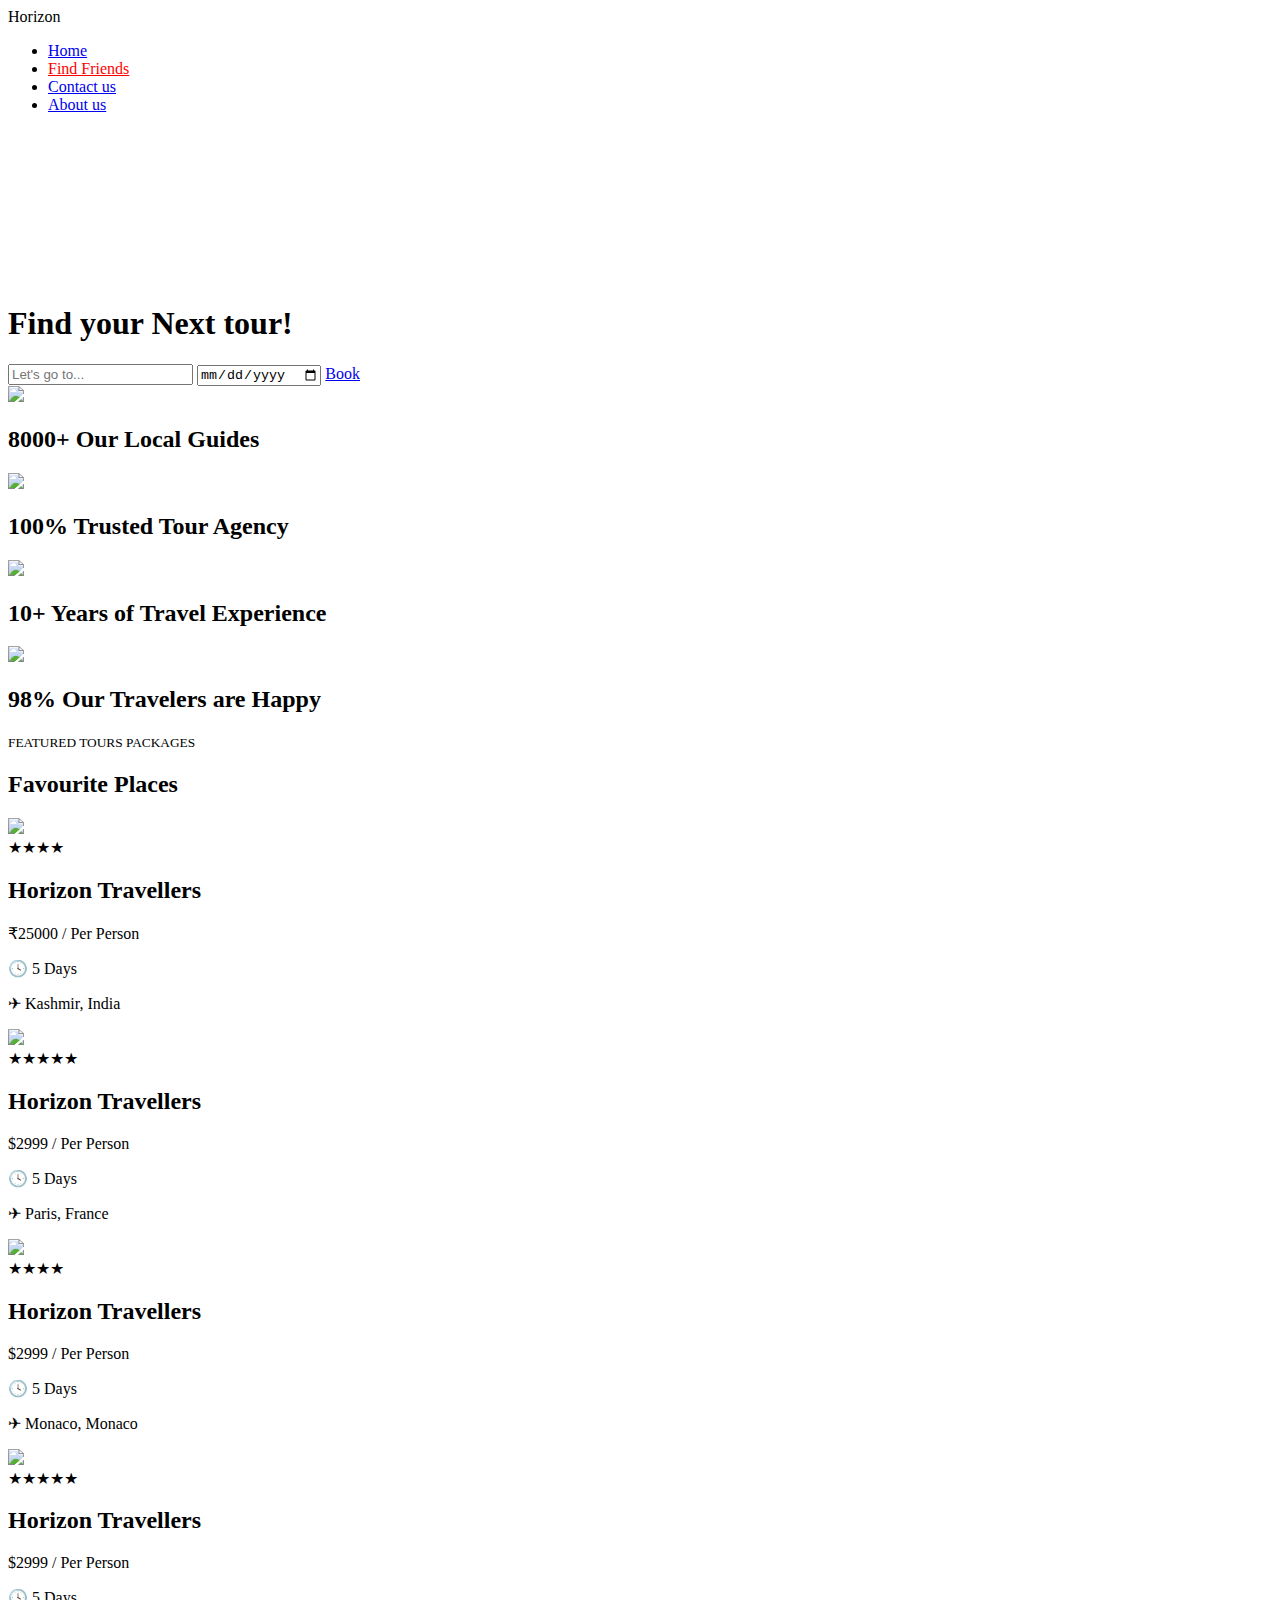
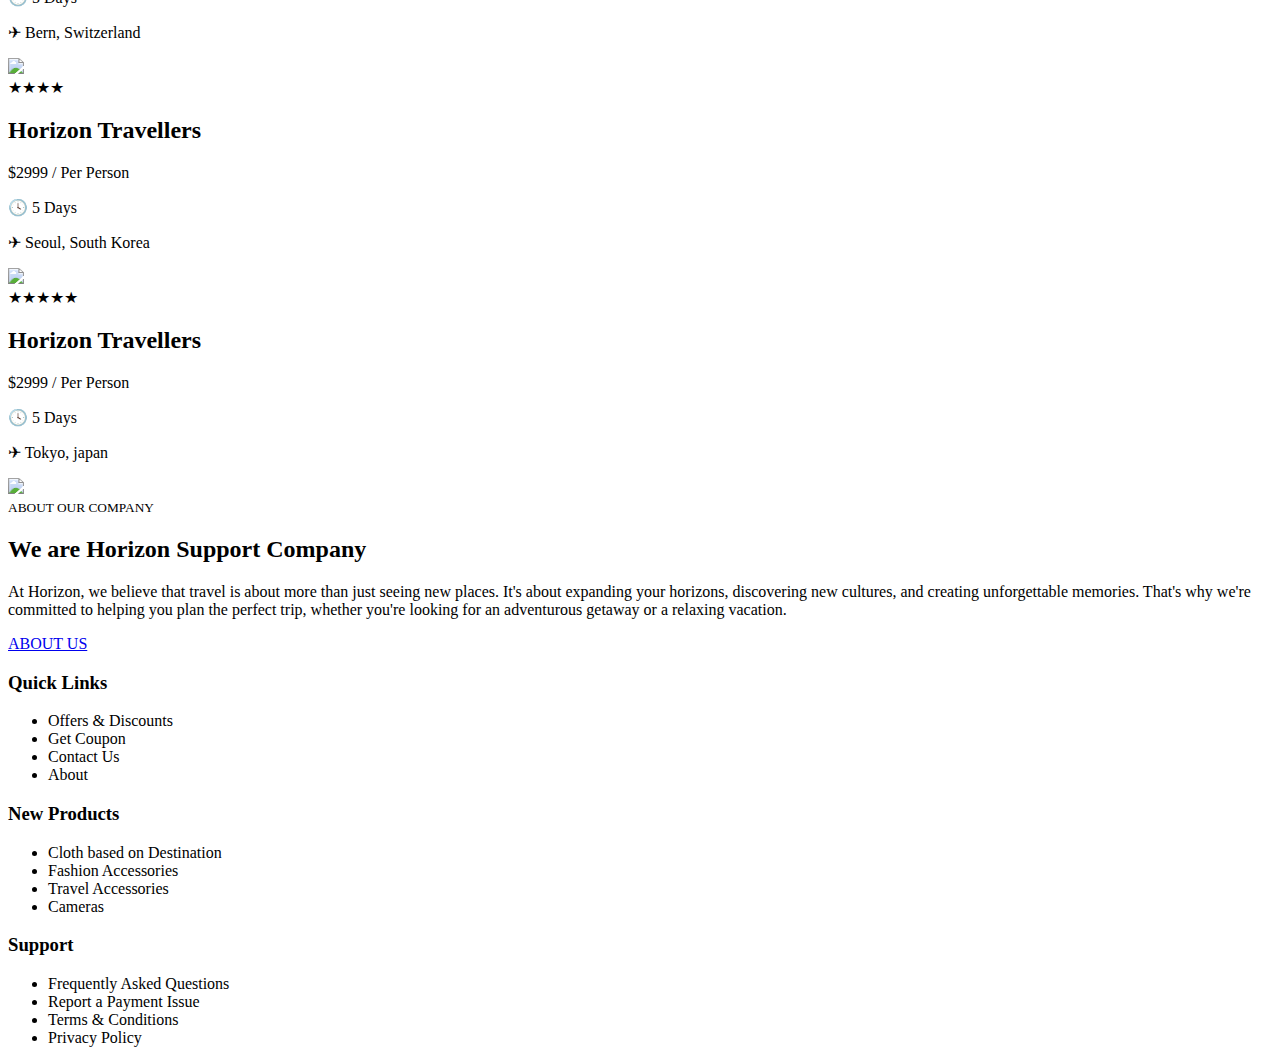
==== index.html @ ac156d6f "adding files" ====
<!-- The main page -->
<!DOCTYPE html>
<html lang="en">

<head>
    <link rel="stylesheet" href="styles.css" >
    <title>Horizon</title>
</head>


    <body> 

        
        <section class="nav-bar">
            <div class="logo">Horizon</div>
            <ul class="menu">
                <li><a href="index.html">Home</a></li>
                <li><a href="friends.html"; style="color:rgb(255, 0, 0);">Find Friends</a></li>
                <li><a href="contact.html">Contact us</a></li>
                <li><a href="about.html">About us</a></li>
            </ul>
            </div>

        </section>
        

        <section class="banner">
            <div class="back-video">
                <video autoplay muted loop>
                    <source src="boat.mp4" type="video/mp4">
                </video>
            </div>
            <div class="banner-text-item">
                <div class="banner-heading">
                    <h1>Find your Next tour!</h1>
                </div>
                <form class="form">
                    <input type="text" list="mylist" placeholder="Let's go to...">
                    <datalist id="mylist">
                        <option>London</option>
                        <option>India</option>
                        <option>Monaco</option>
                        <option>France</option>
                        <option>Japan</option>
                        <option>Switzerland</option>
                        <option>Russia</option>
                    </datalist>
                    <input type="date" class="date">
                    <a href="#" class="book">Book</a>
                </form>
            </div>
        </section>

        

        <section class="services">
            <div class="service-item">
                <img src="tour-guide.png">
                <h2>8000+ Our Local Guides</h2>
            </div>
            <div class="service-item">
                <img src="trust.png">
                <h2>100% Trusted Tour Agency</h2>
            </div>
            <div class="service-item">
                <img src="experience.png">
                <h2>10+ Years of Travel Experience</h2>
            </div>
            <div class="service-item">
                <img src="happy.png">
                <h2>98% Our Travelers are Happy</h2>
            </div>
        </section>

        

        <section class="places">
            <div class="places-text">
                <small>FEATURED TOURS PACKAGES</small>
                <h2>Favourite Places</h2>
            </div>

            <div class="cards">
                <div class="card">
                    <div class="zoom-img">
                        <div class="img-card">
                            <img src="kashmir-card.jpg">
                        </div>
                    </div>

                    <div class="text">
                        <span class="rating">★★★★</span>
                        <h2>Horizon Travellers </h2>
                        <p class="cost">₹25000 / Per Person</p>
                        <div class="card-box">
                            <p class="time">🕓 5 Days</p>
                            <p class="location">✈ Kashmir, India</p>
                        </div>
                    </div>

                </div>
                <div class="card">
                    <div class="zoom-img">
                        <div class="img-card">
                            <img src="effil2.jpg">
                        </div>
                    </div>

                    <div class="text">
                        <span class="rating">★★★★★</span>
                        <h2>Horizon Travellers</h2>
                        <p class="cost">$2999 / Per Person</p>
                        <div class="card-box">
                            <p class="time">🕓 5 Days</p>
                            <p class="location">✈ Paris, France</p>
                        </div>
                    </div>

                </div>
                <div class="card">
                    <div class="zoom-img">
                        <div class="img-card">
                            <img src="monaco2.jpg">
                        </div>
                    </div>

                    <div class="text">
                        <span class="rating">★★★★</span>
                        <h2>Horizon Travellers</h2>
                        <p class="cost">$2999 / Per Person</p>
                        <div class="card-box">
                            <p class="time">🕓 5 Days</p>
                            <p class="location">✈ Monaco, Monaco</p>
                        </div>
                    </div>

                </div>
                <div class="card">
                    <div class="zoom-img">
                        <div class="img-card">
                            <img
                                src="switzerland.jpg">
                        </div>
                    </div>

                    <div class="text">
                        <span class="rating">★★★★★</span>
                        <h2>Horizon Travellers</h2>
                        <p class="cost">$2999 / Per Person</p>
                        <div class="card-box">
                            <p class="time">🕓 5 Days</p>
                            <p class="location">✈ Bern, Switzerland</p>
                        </div>
                    </div>

                </div>
                <div class="card">
                    <div class="zoom-img">
                        <div class="img-card">
                            <img src="seoul2.jpg">
                        </div>
                    </div>

                    <div class="text">
                        <span class="rating">★★★★</span>
                        <h2>Horizon Travellers</h2>
                        <p class="cost">$2999 / Per Person</p>
                        <div class="card-box">
                            <p class="time">🕓 5 Days</p>
                            <p class="location">✈ Seoul, South Korea</p>
                        </div>
                    </div>

                </div>
                <div class="card">
                    <div class="zoom-img">
                        <div class="img-card">
                            <img
                                src="tokyo.jpg">
                        </div>
                    </div>

                    <div class="text">
                        <span class="rating">★★★★★</span>
                        <h2>Horizon Travellers</h2>
                        <p class="cost">$2999 / Per Person</p>
                        <div class="card-box">
                            <p class="time">🕓 5 Days</p>
                            <p class="location">✈ Tokyo, japan</p>
                        </div>
                    </div>
                </div>
            </div>
        </section>
        


        <section class="about">
            <div class="about-img">
                <img src="travelquote.jpg">
            </div>
            <div class="about-text">
                <small>ABOUT OUR COMPANY</small>
                <h2>We are Horizon Support Company</h2>
                <p>At Horizon, we believe that travel is about more than just seeing new places.
                    It's about expanding your horizons, discovering new cultures, and creating unforgettable memories.
                    That's why we're committed to helping you plan the perfect trip, whether you're looking for an adventurous getaway or a relaxing vacation.
                </p>
                <a href="about.html">ABOUT US</a>
            </div>
        </section>

        
        
        <div class="footer">
            <div class="links">
                <h3>Quick Links</h3>
                <ul>
                    <li>Offers & Discounts</li>
                    <li>Get Coupon</li>
                    <li>Contact Us</li>
                    <li>About</li>
                </ul>
            </div>
            <div class="links">
                <h3>New Products</h3>
                <ul>
                    <li>Cloth based on Destination</li>
                    <li>Fashion Accessories</li>
                    <li>Travel Accessories</li>
                    <li>Cameras</li>
                </ul>
            </div>
            <div class="links">
                <h3>Support</h3>
                <ul>
                    <li>Frequently Asked Questions</li>
                    <li>Report a Payment Issue</li>
                    <li>Terms & Conditions</li>
                    <li>Privacy Policy</li>
                </ul>
            </div>
        </div>
    </body>

</html>
</body>

</html>
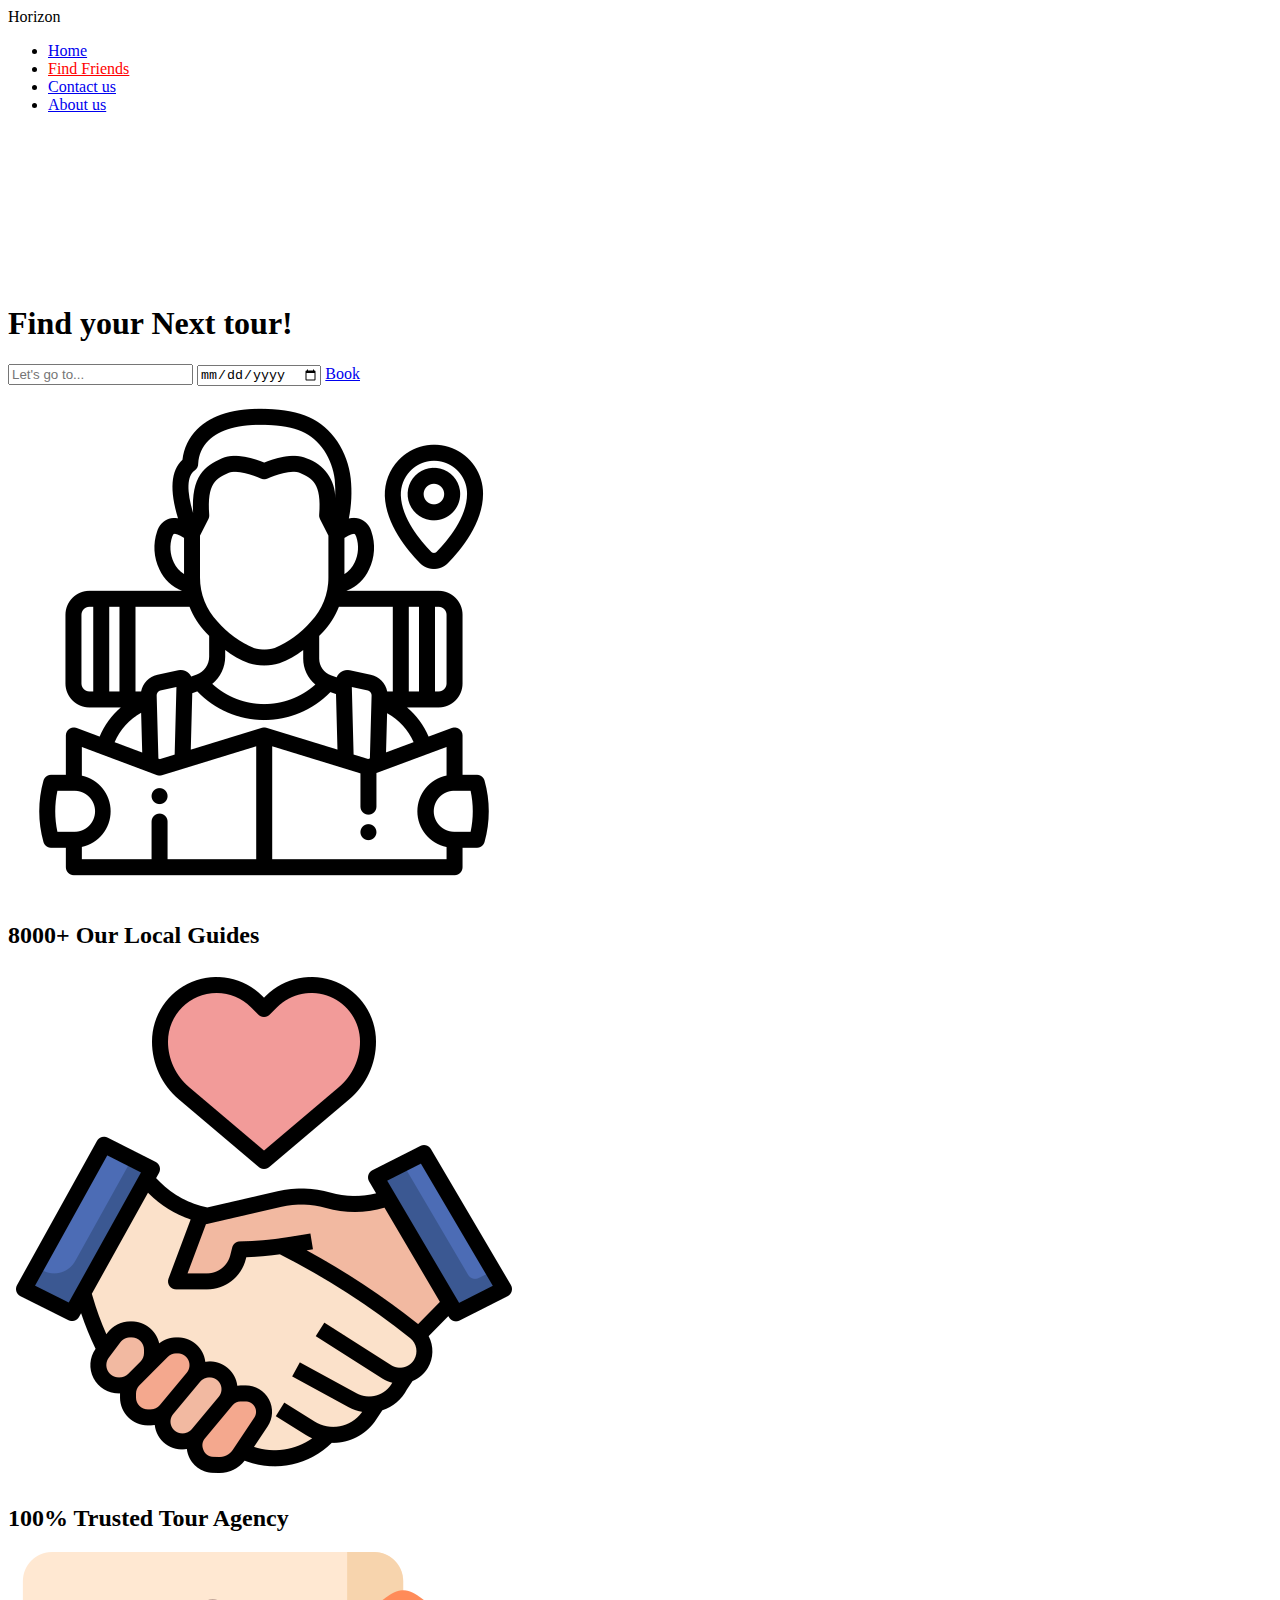
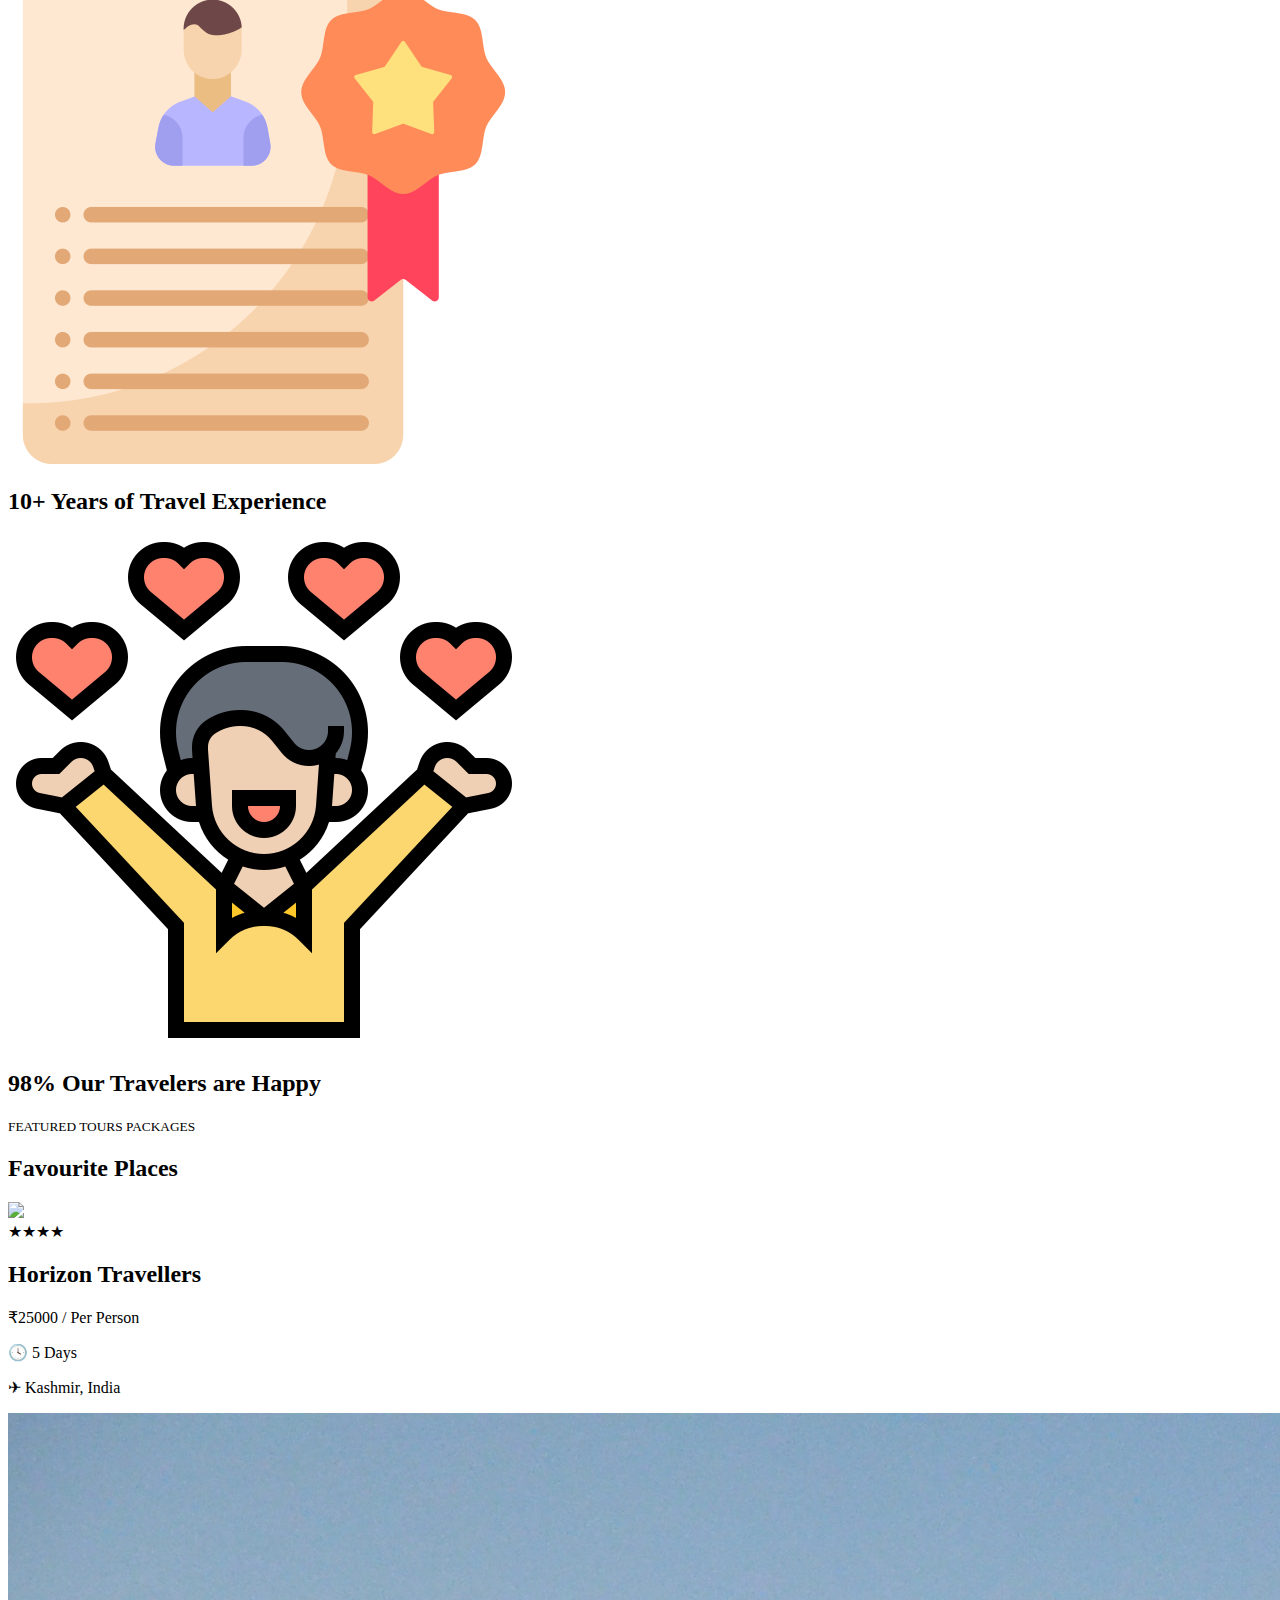
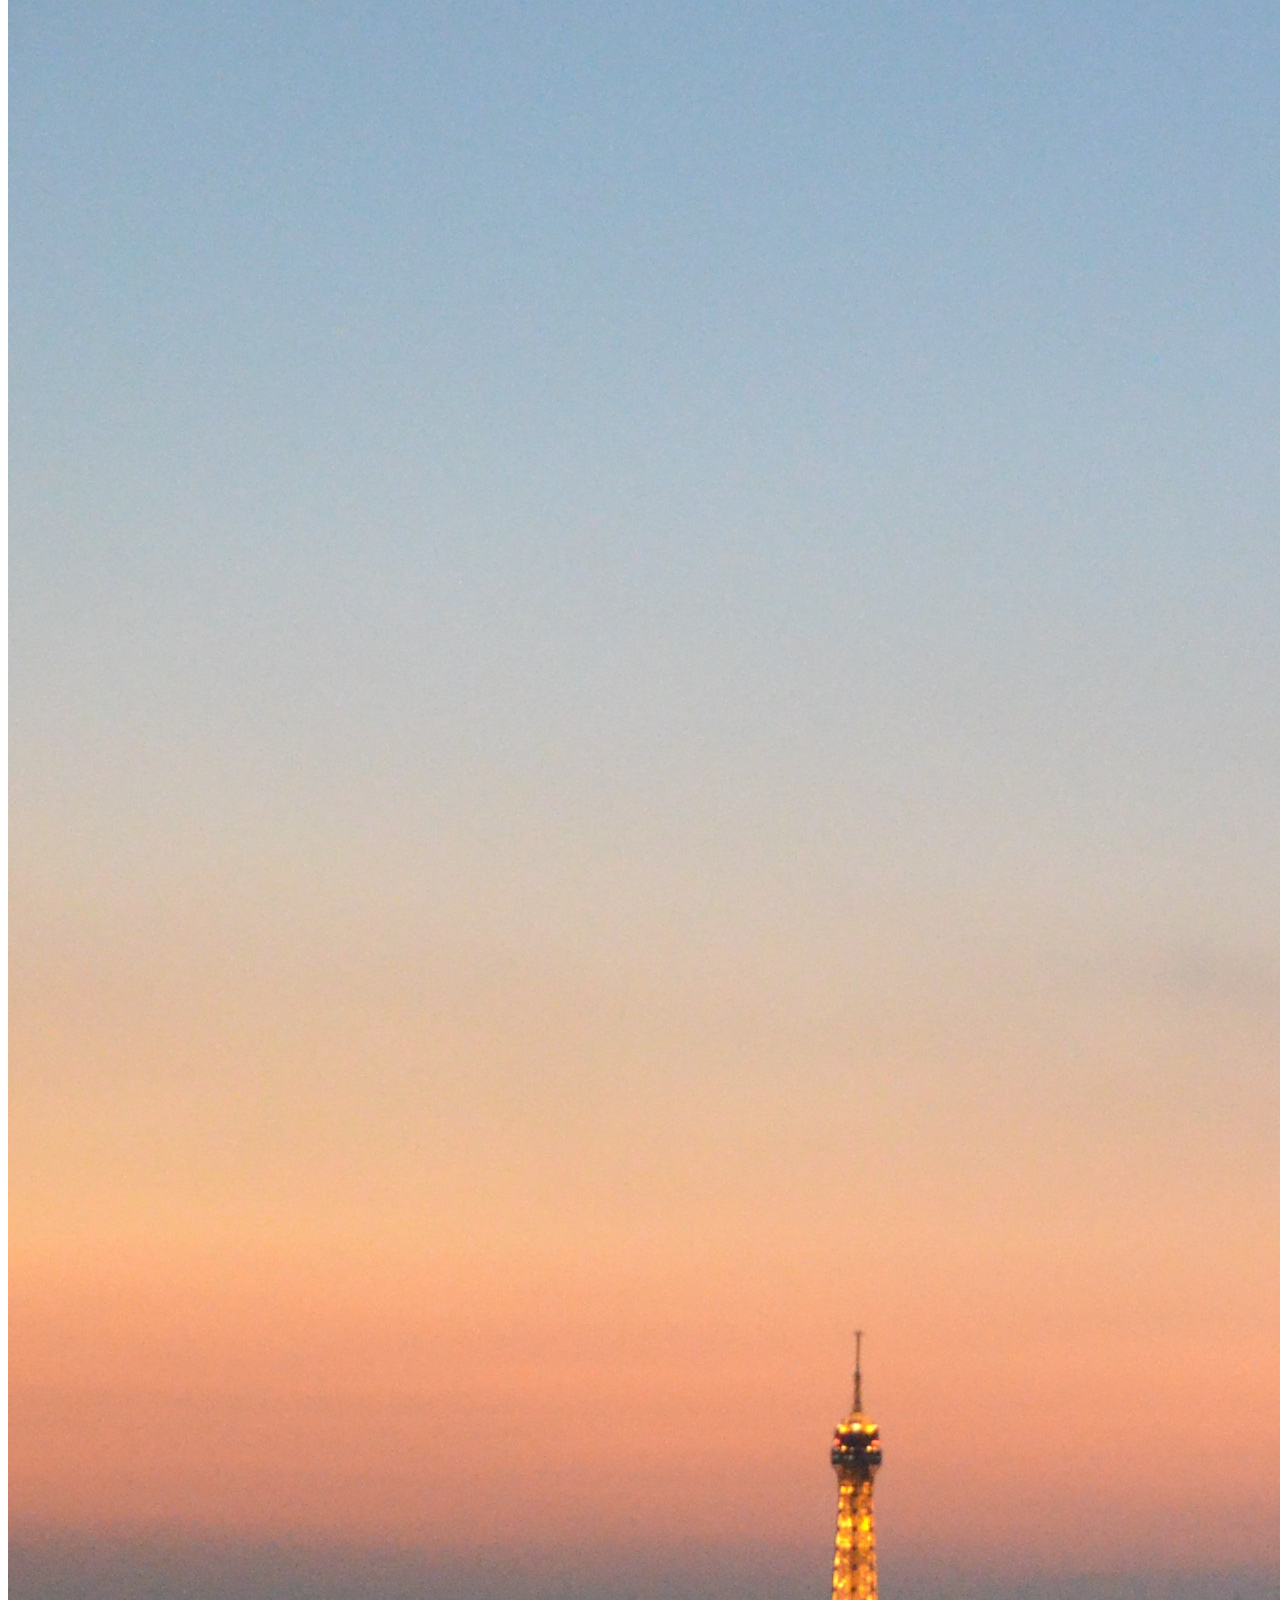
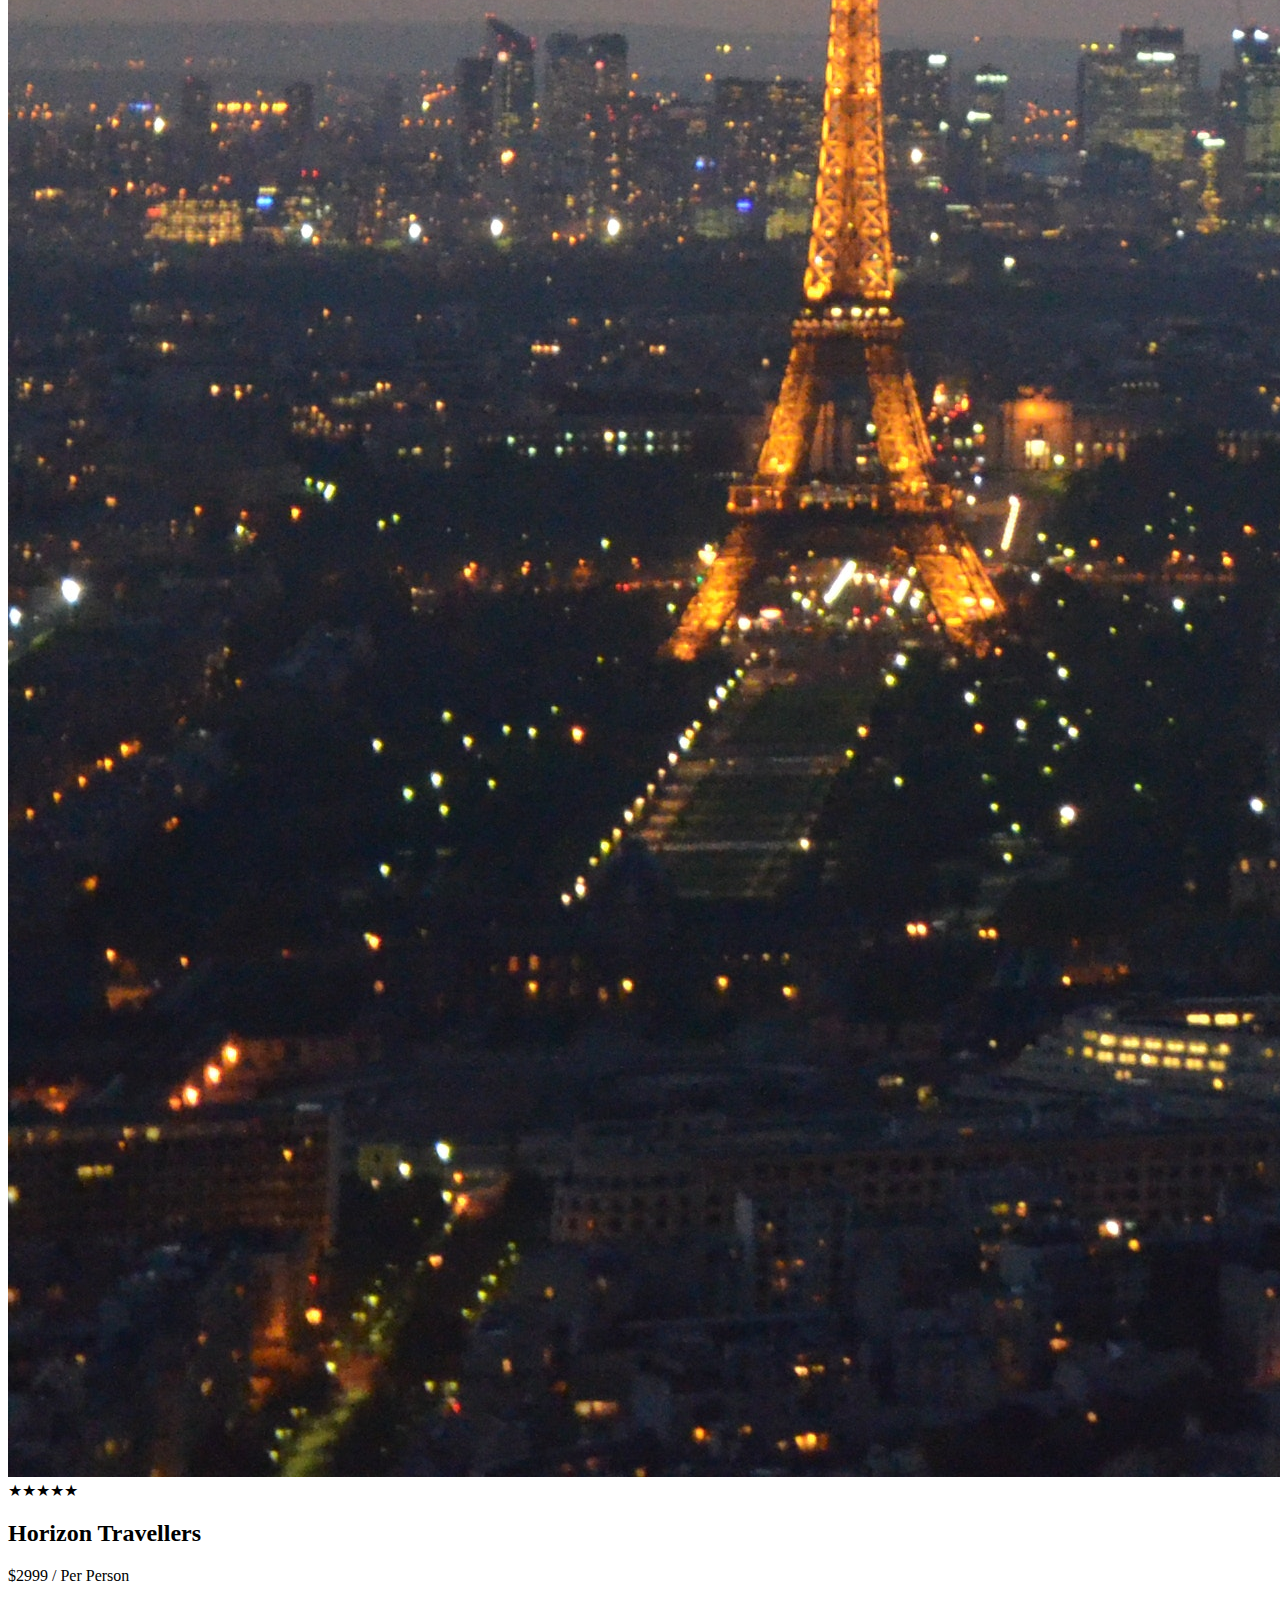
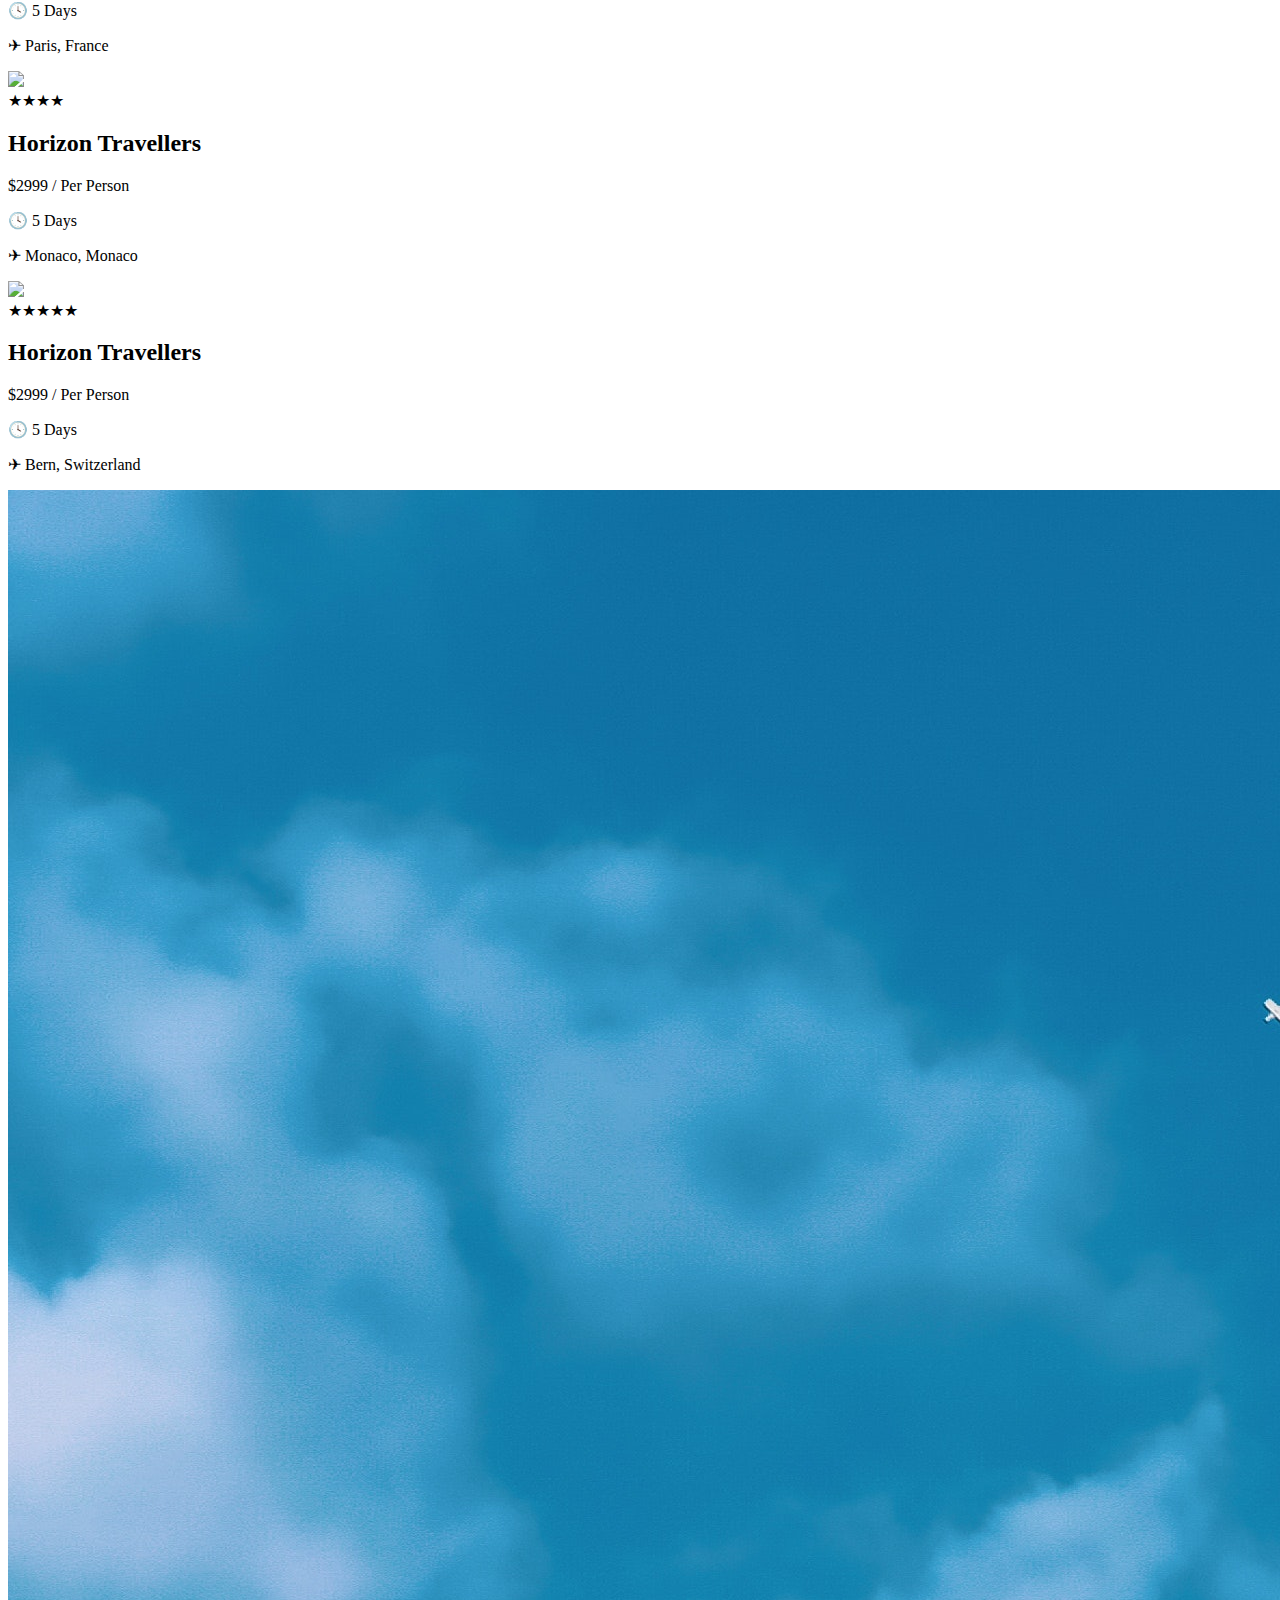
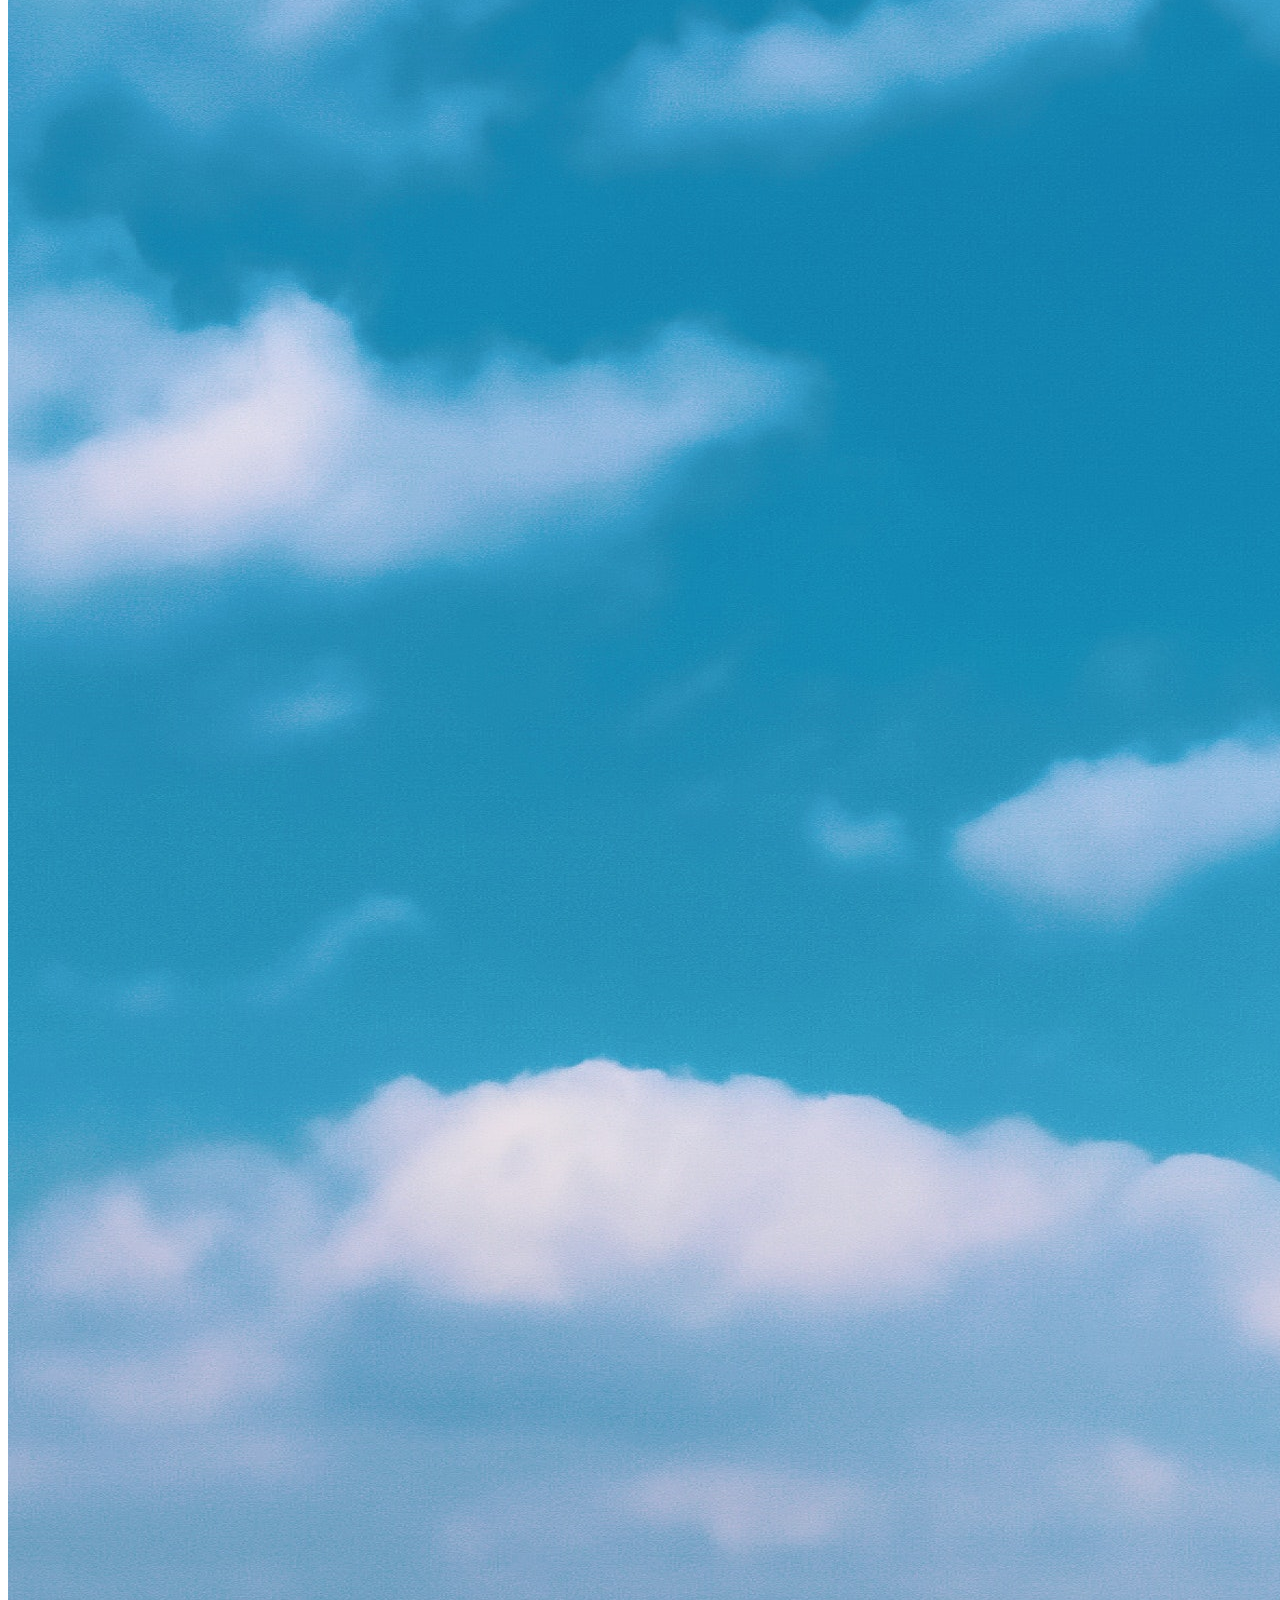
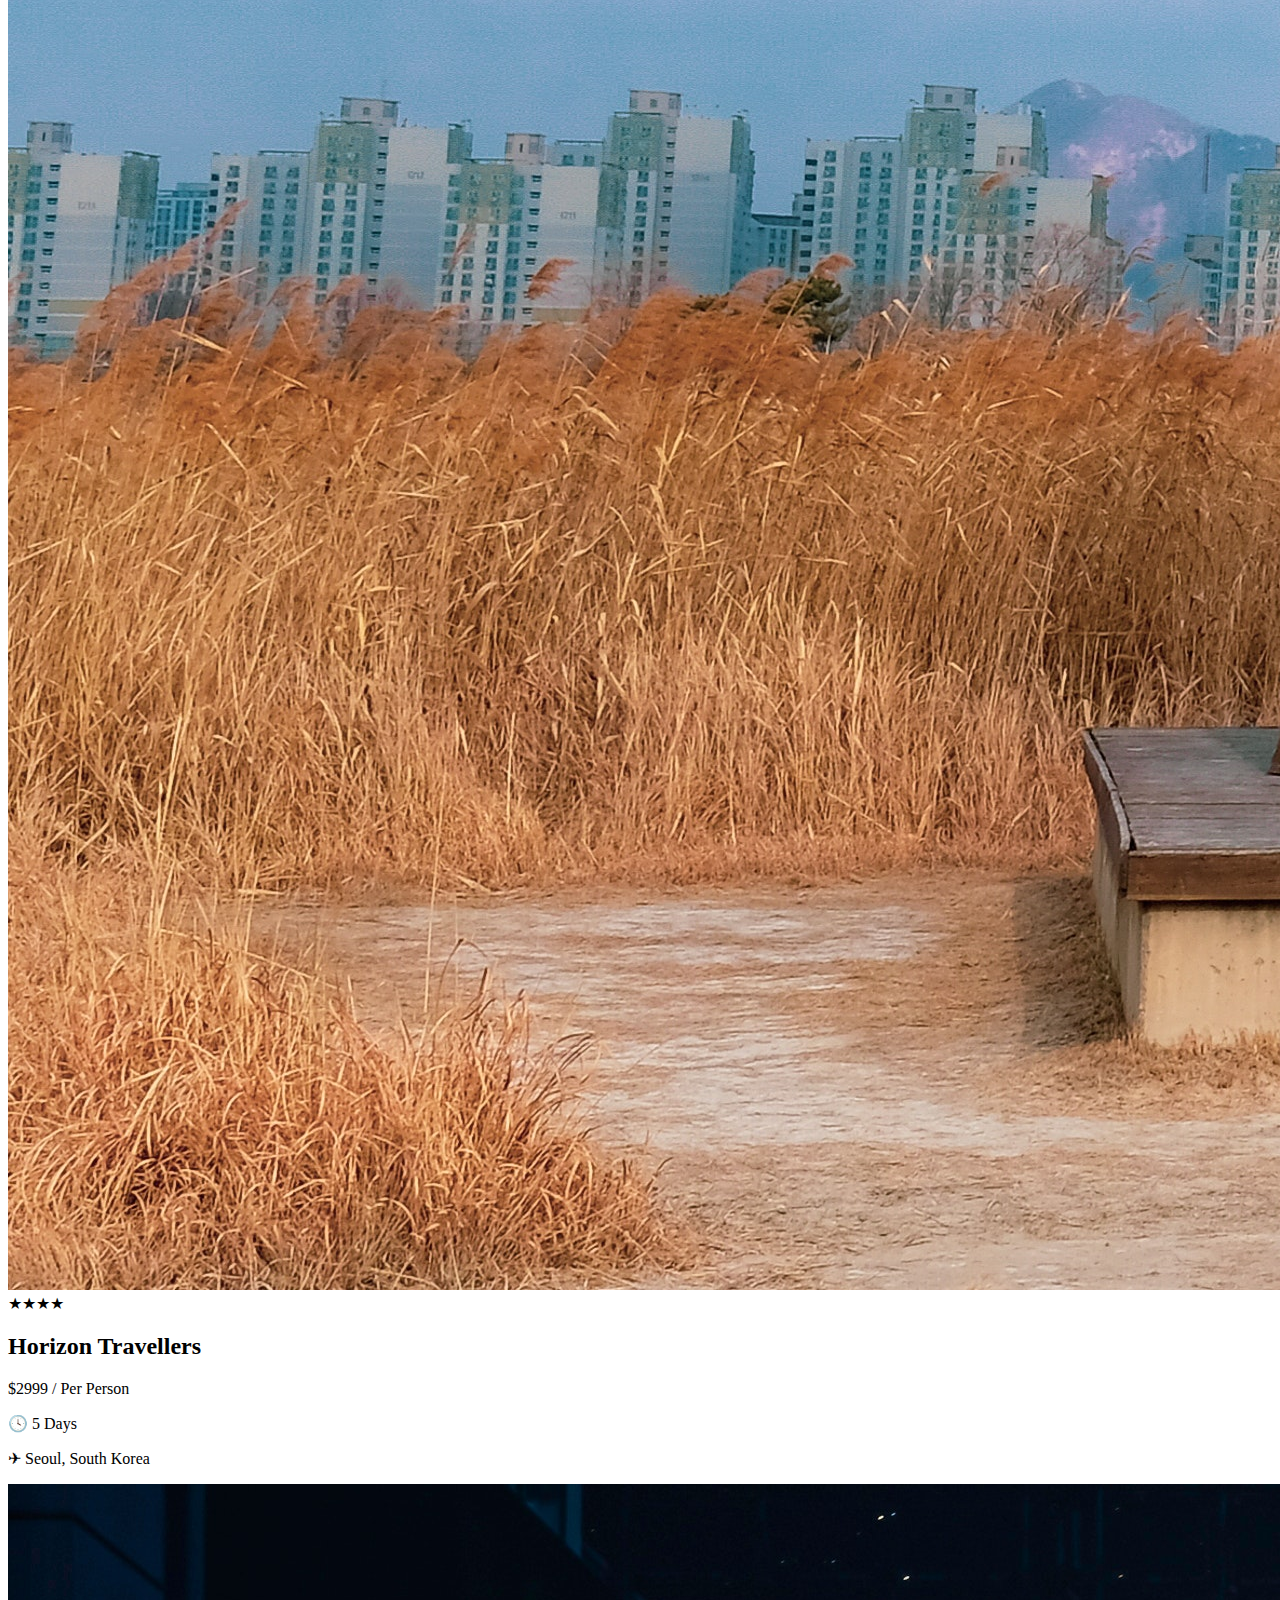
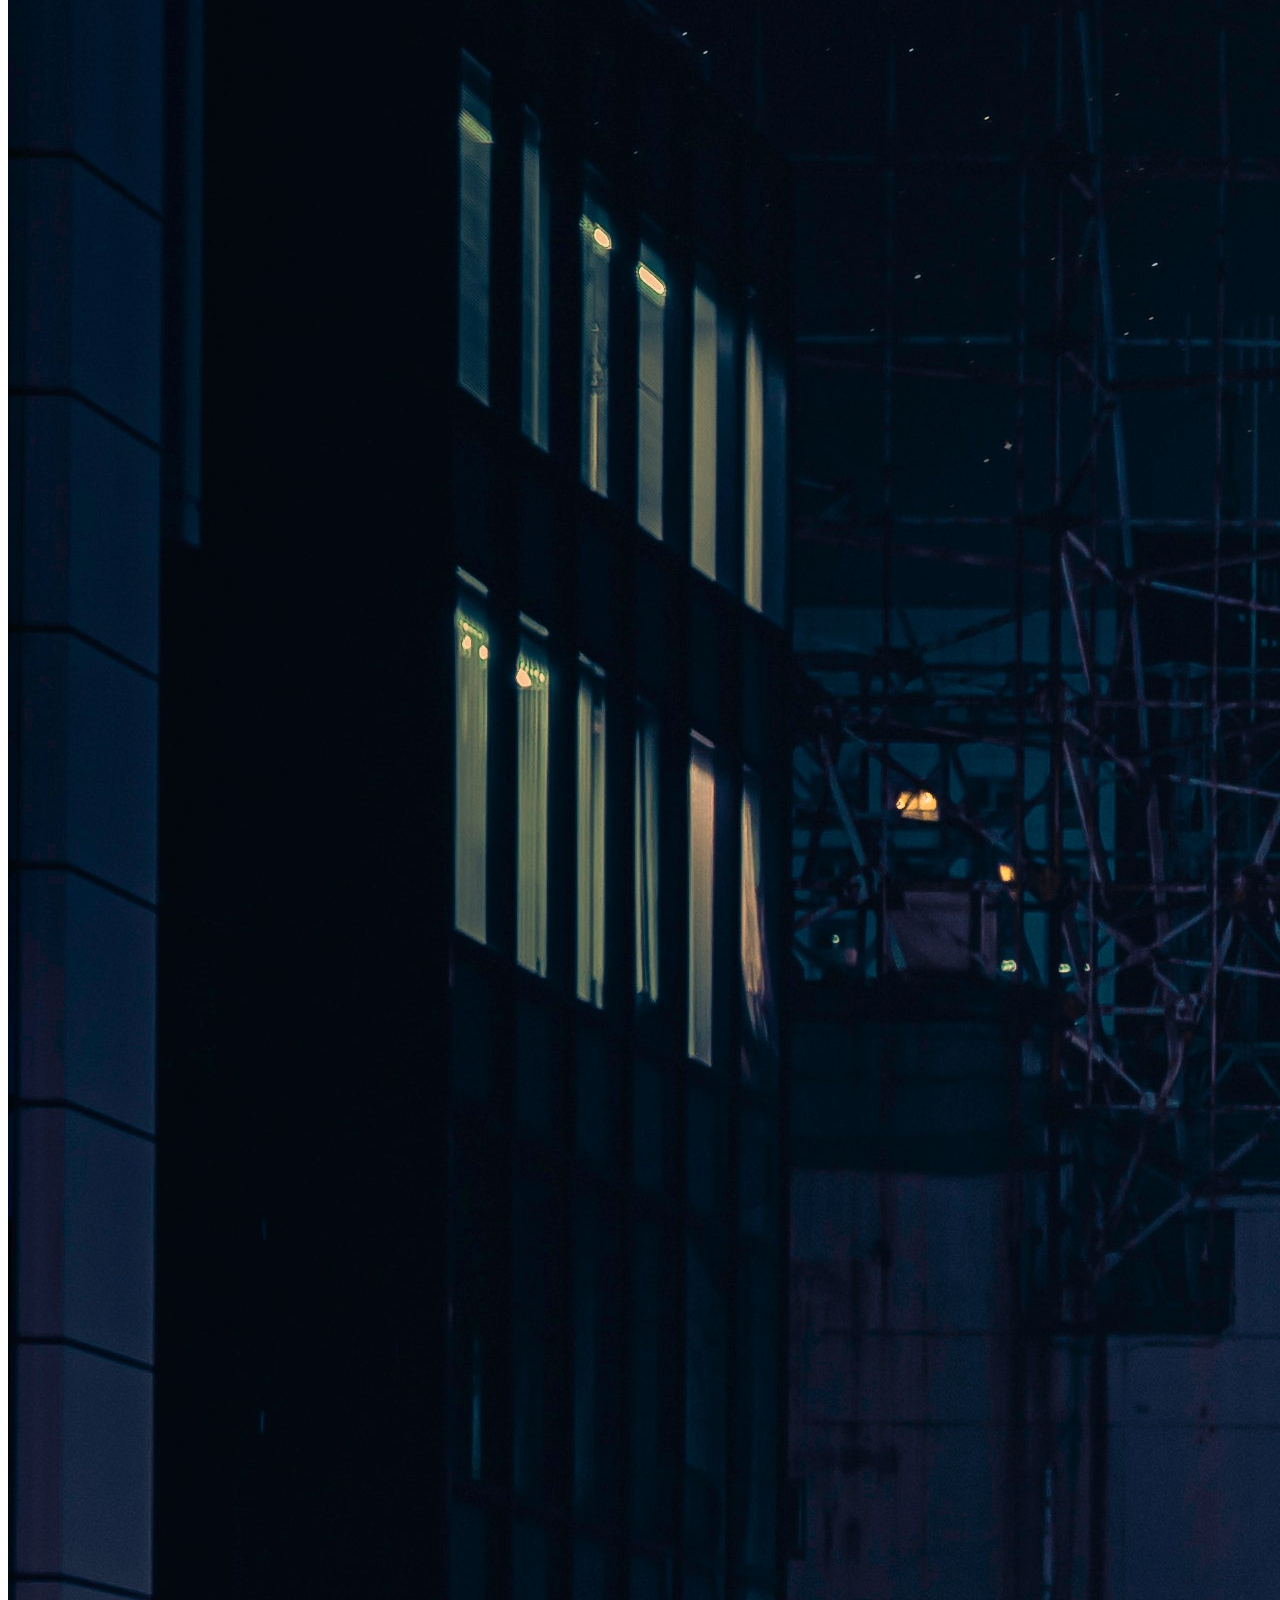
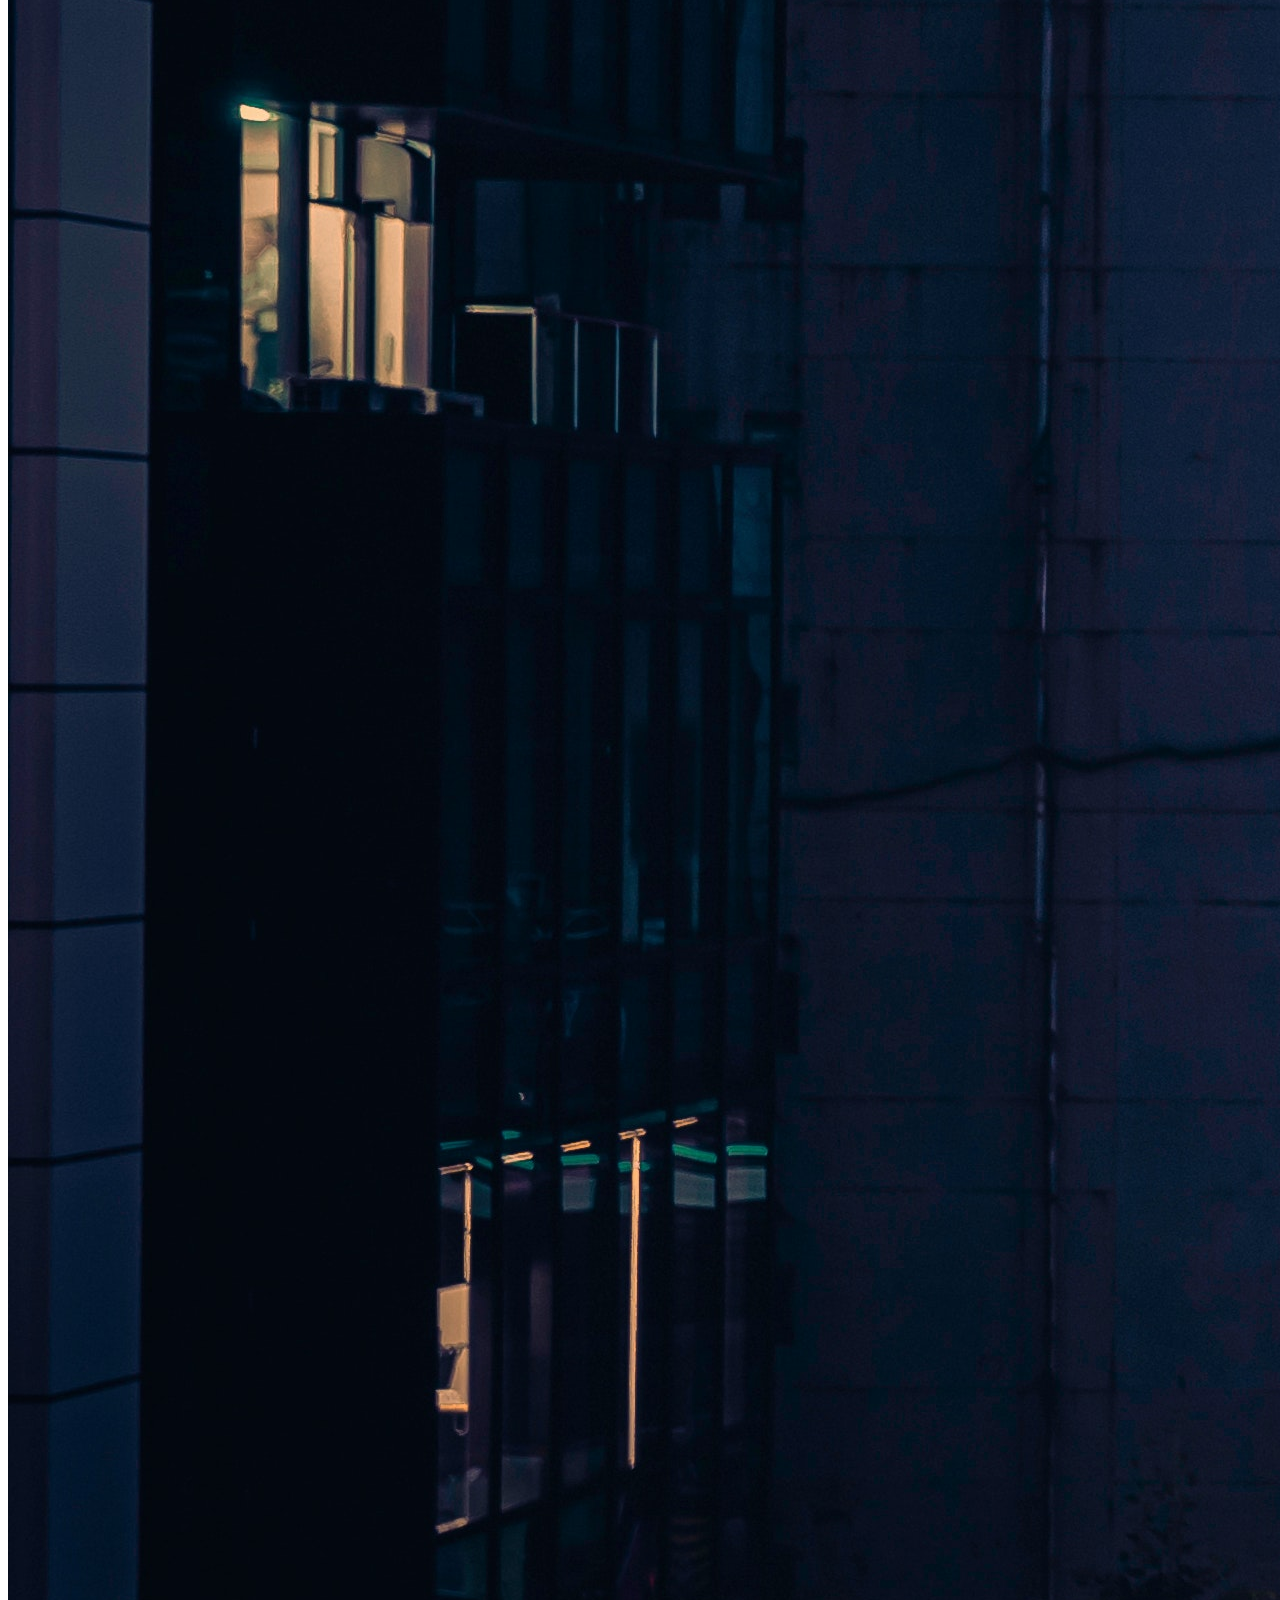
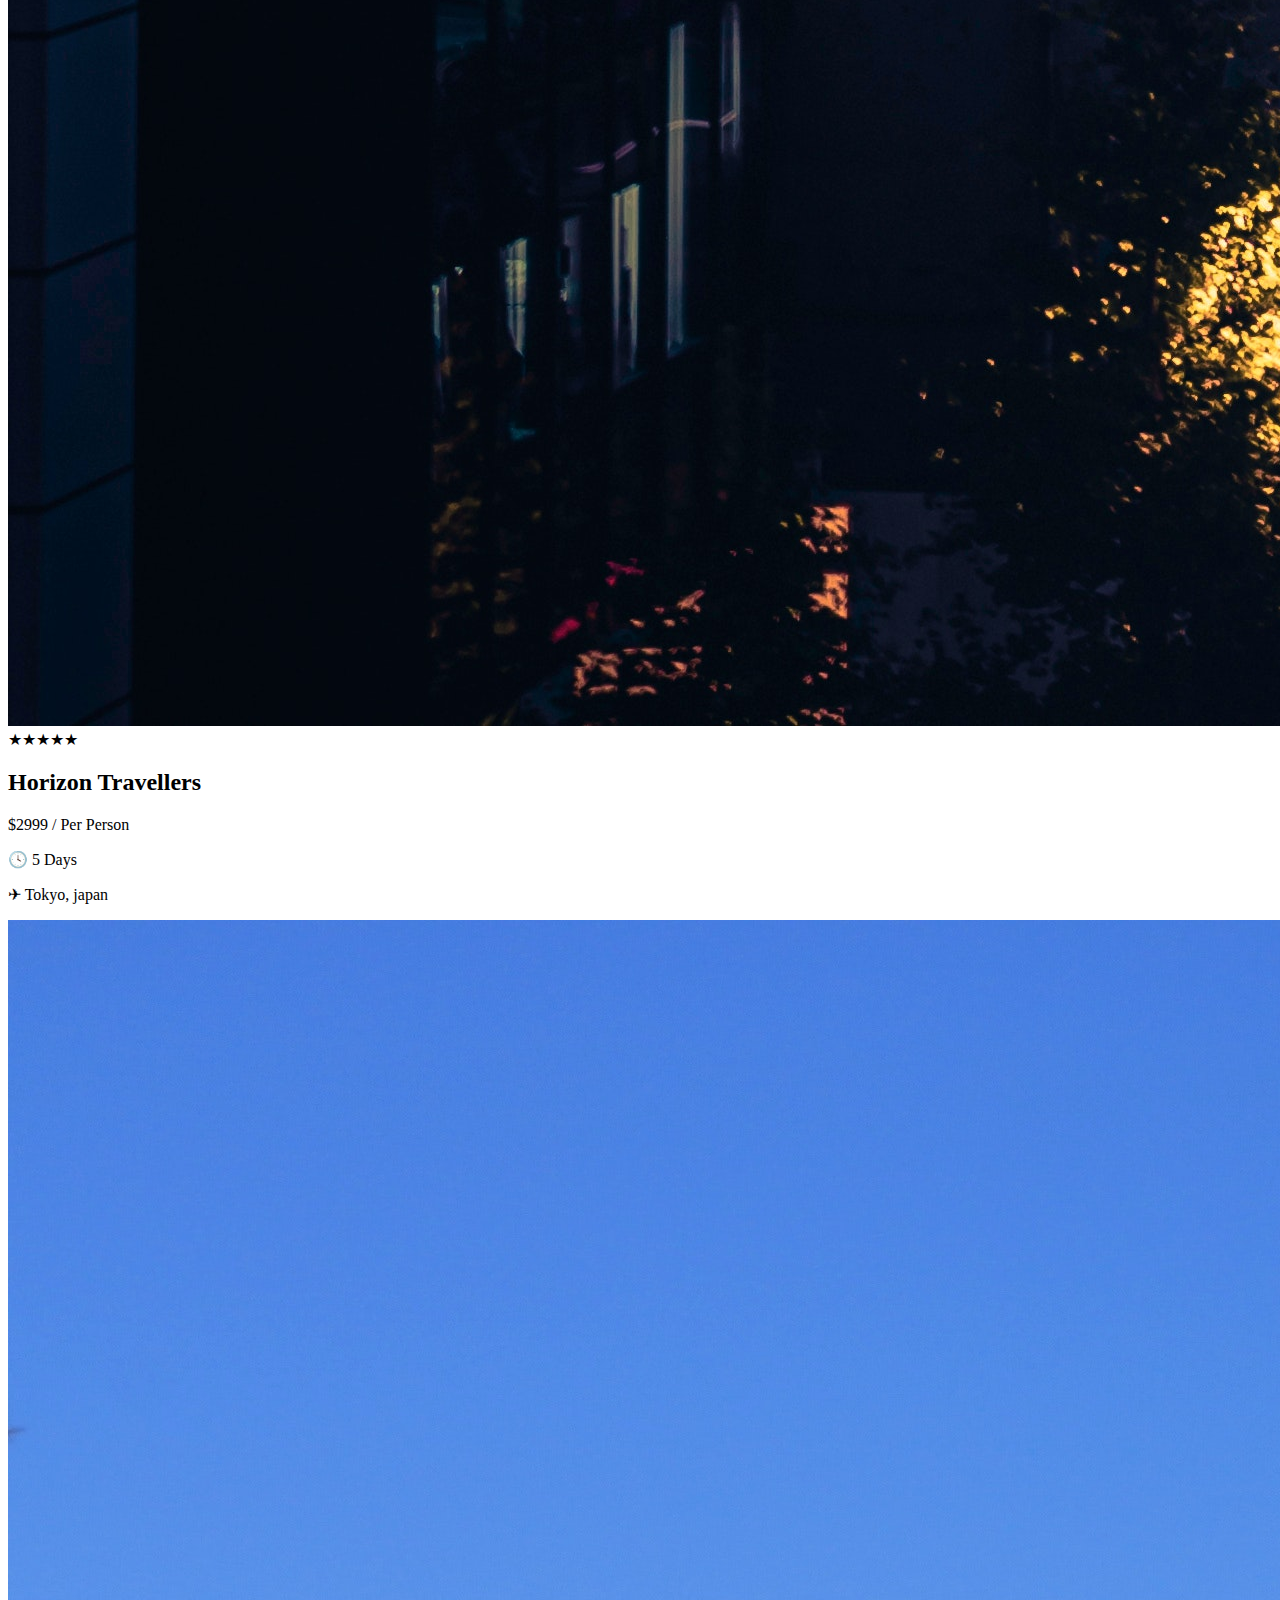
==== commit cbaf3486: "adding files" ====
--- a/index.html
+++ b/index.html
@@ -9,7 +9,7 @@
 
 
     <body> 
-
+<!--Nev bar -->
         
         <section class="nav-bar">
             <div class="logo">Horizon</div>
@@ -23,7 +23,7 @@
 
         </section>
         
-
+<!--Banner-->
         <section class="banner">
             <div class="back-video">
                 <video autoplay muted loop>
@@ -210,7 +210,7 @@
             </div>
         </section>
 
-        
+<!--Footer --> 
         
         <div class="footer">
             <div class="links">
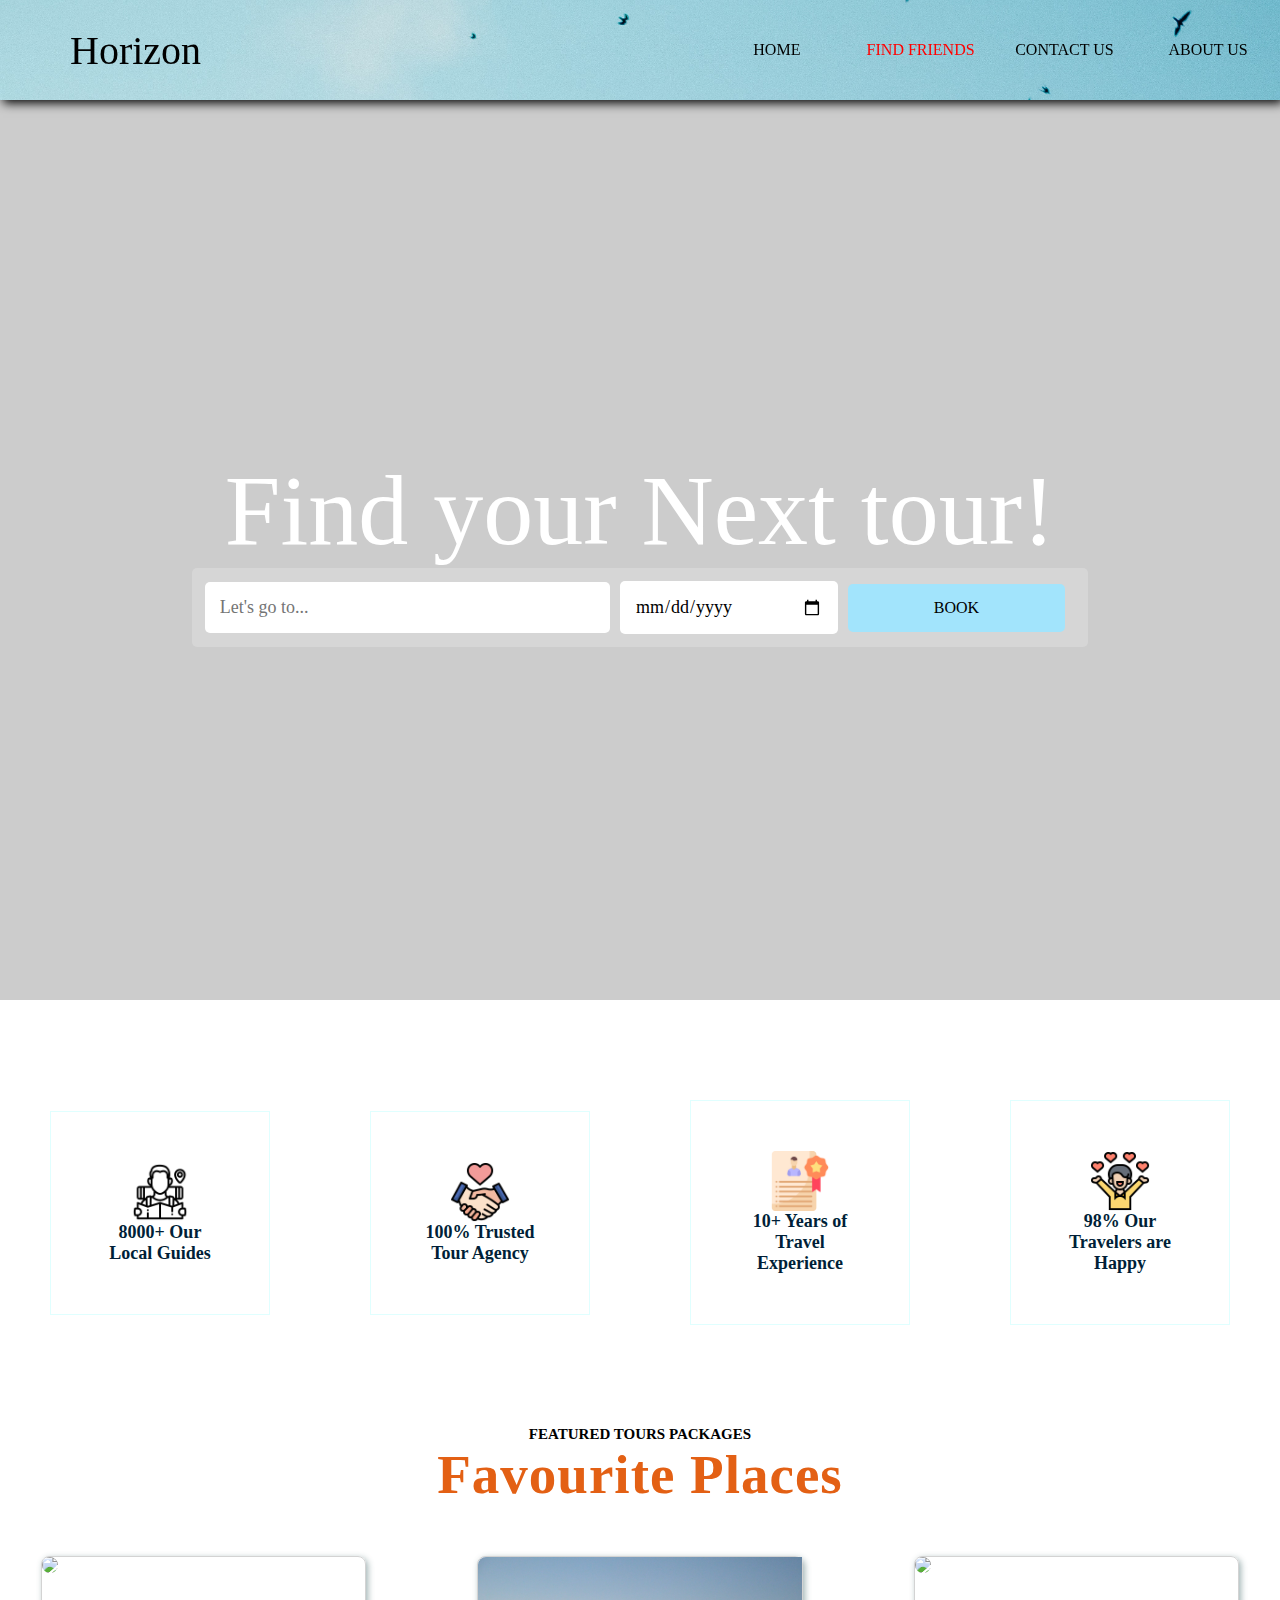
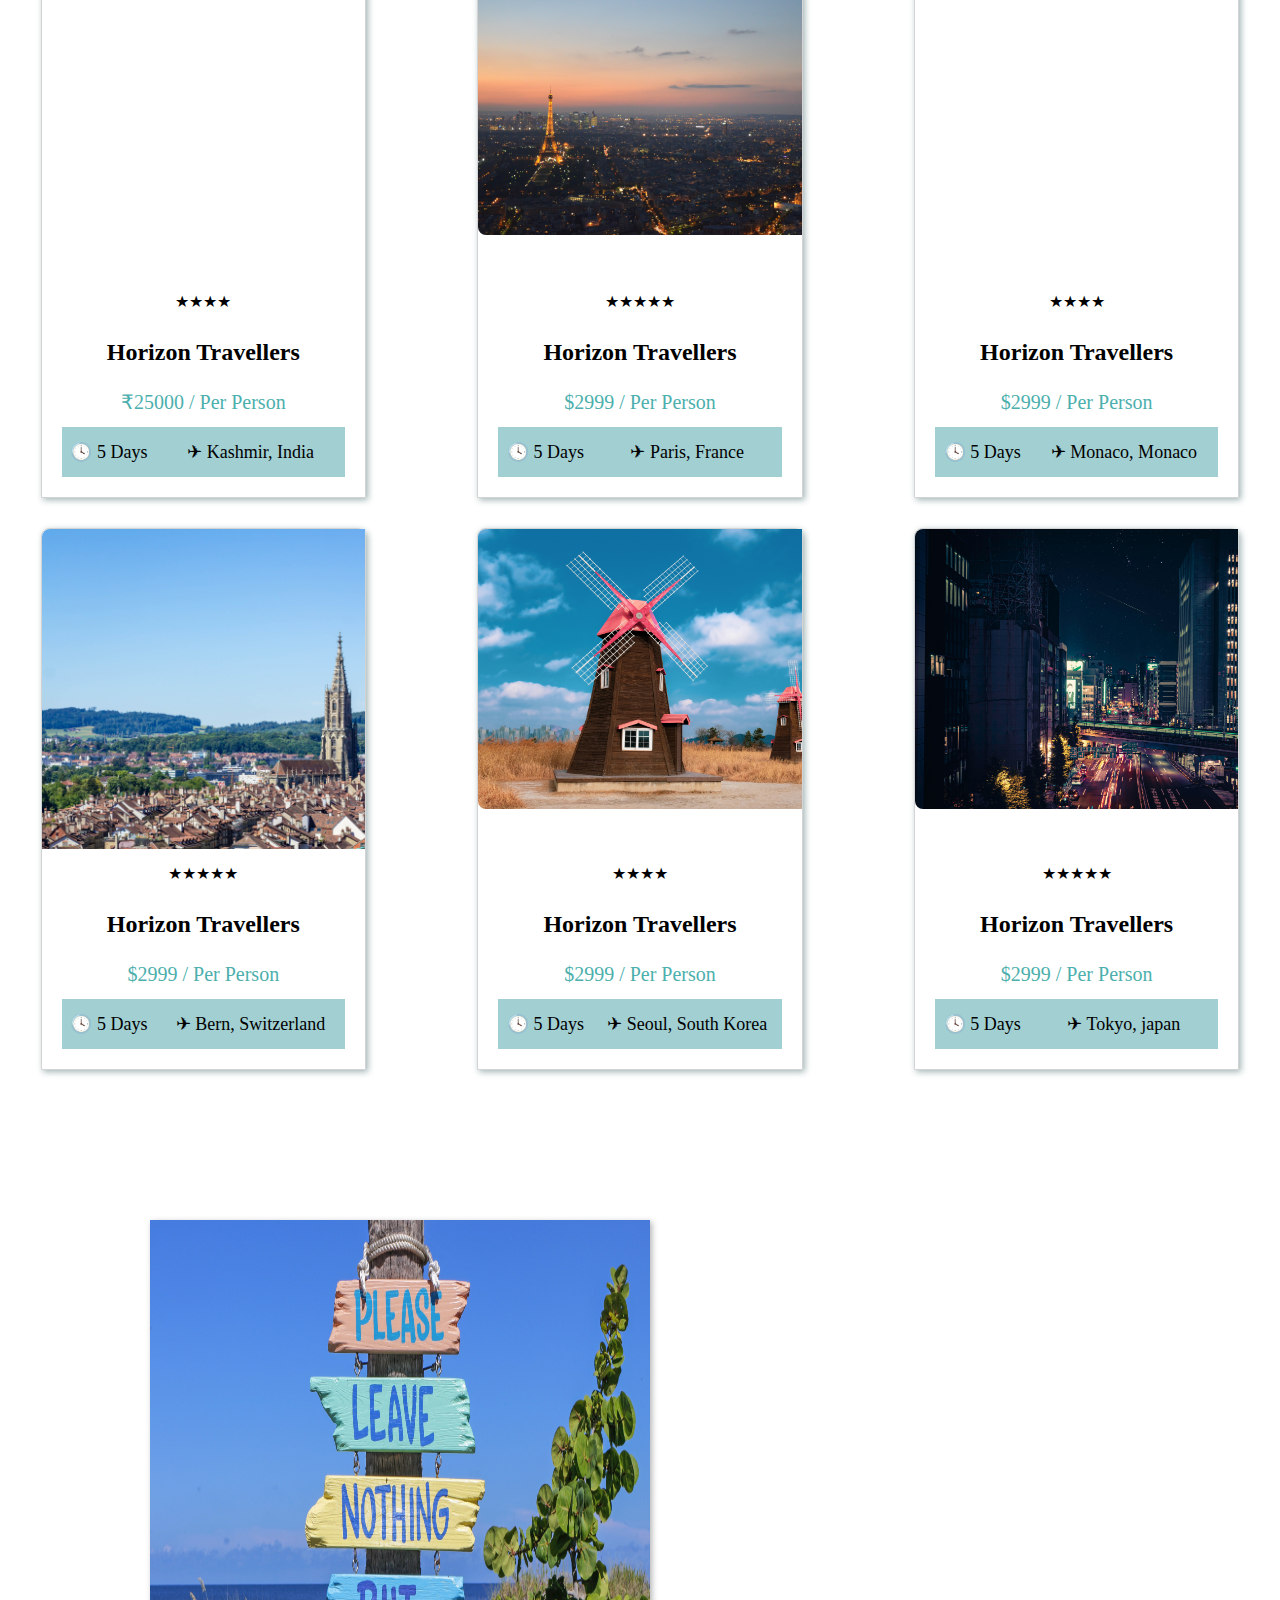
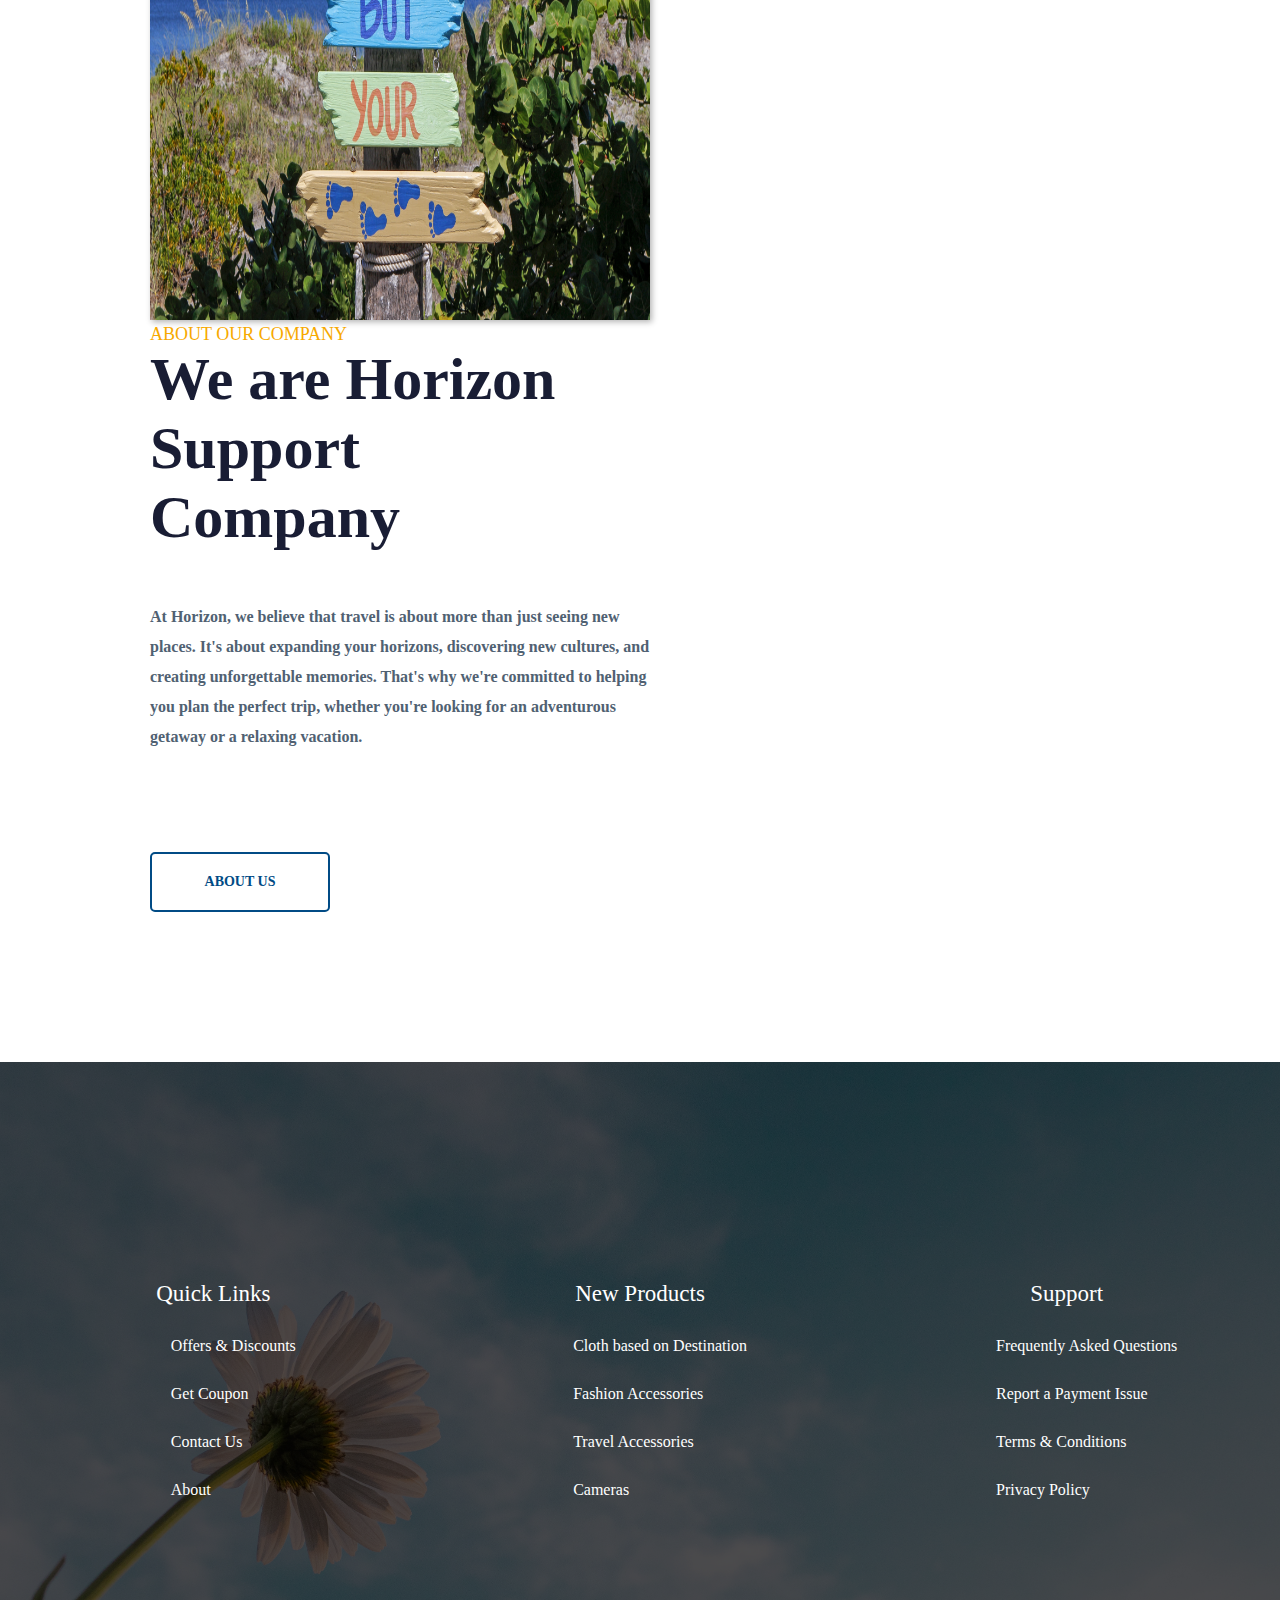
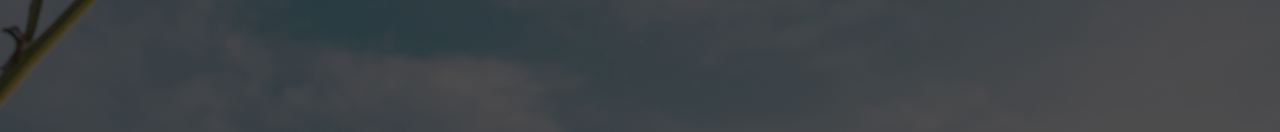
==== commit dc22f808: "Adding the webpage" ====
--- a/index.html
+++ b/index.html
@@ -1,4 +1,3 @@
-<!-- The main page -->
 <!DOCTYPE html>
 <html lang="en">
 
@@ -9,7 +8,7 @@
 
 
     <body> 
-<!--Nev bar -->
+
         
         <section class="nav-bar">
             <div class="logo">Horizon</div>
@@ -23,7 +22,7 @@
 
         </section>
         
-<!--Banner-->
+
         <section class="banner">
             <div class="back-video">
                 <video autoplay muted loop>
@@ -210,7 +209,7 @@
             </div>
         </section>
 
-<!--Footer --> 
+        
         
         <div class="footer">
             <div class="links">
--- a/styles.css
+++ b/styles.css
@@ -0,0 +1,469 @@
+
+* {
+  box-sizing: border-box;
+  margin: 0;
+}
+
+body,
+html {
+  margin: 0;
+  padding: 0;
+}
+
+
+
+
+.nav-bar {
+  display: flex;
+  flex-flow: row wrap;
+  width: 100%;
+  height: 100px;
+  background-color: #15343da2;
+  box-shadow: 3px 3px 10px rgb(0, 0, 0);
+  align-items: center;
+  justify-content: center;
+  position: sticky;
+  top: 0;
+  z-index: 1;
+}
+.nav-bar{
+  background-image: url("birds\ in\ sky.jpg");
+  background-repeat: no-repeat;
+  background-attachment: fixed;
+  background-size: cover;
+}
+
+.logo {
+  flex: 1;
+  font-size: 40px;
+  padding: 20px;
+  margin-left: 50px;
+  font-family: Satisfy;
+}
+
+
+ul.menu {
+  flex: 1;
+  display: flex;
+  flex-flow: row wrap;
+}
+
+.menu li {
+  flex: 1;
+  list-style-type: none;
+  font-size: 16px;
+  font-family: "Barlow Condensed";
+  text-align: center;
+}
+
+.menu li a {
+  text-decoration: none;
+  color: #000000;
+  text-transform: uppercase;
+}
+
+.menu li a:hover {
+  color: rgb(254, 6, 6);
+  text-decoration: underline;
+}
+
+
+
+.back-video {
+flex: 1;
+}
+
+
+.back-video video {
+  width: 100%;
+  height: 100%;
+}
+
+.banner {
+  background-size: cover;
+  background-repeat: no-repeat;
+  background-position: center;
+
+  width: 100%;
+  height: 100vh;
+  text-align: center;
+  position: relative;
+  display: flex;
+  justify-content: center;
+  align-items: center;
+}
+
+.banner::before {
+  content: "";
+  position: absolute;
+  display: block;
+  top: 0;
+  left: 0;
+  bottom: 0;
+  right: 0;
+  background-color: rgba(0, 0, 0, 0.2);
+}
+
+.banner-text-item {
+  position: absolute;
+  width: 100%;
+  text-align: center;
+  display: flex;
+  flex-flow: column wrap;
+  justify-content: center;
+  align-items: center;
+}
+
+.banner-heading {
+  flex: 1;
+}
+
+.banner-heading h1 {
+  font-size: 100px;
+  font-weight: normal;
+  color: #ffffff;
+  font-family: Satisfy;
+}
+
+.banner-text-item .form {
+  flex: 1;
+  display: flex;
+  flex-flow: row wrap;
+  justify-content: center;
+  align-items: center;
+  background-color: rgba(255, 255, 255, 0.2);
+  border-radius: 5px;
+  width: 70%;
+  padding: 1% 1%;
+}
+
+.banner-text-item input,
+.banner-text-item .date,
+.banner-text-item .book {
+  padding: 15px;
+  margin-right: 10px;
+  font-size: 18px;
+  font-family: Roboto;
+  border-radius: 5px;
+  outline: 0;
+  border: none;
+}
+
+.banner-text-item input {
+  width: 50%;
+  flex: 2;
+}
+
+.banner-text-item .date {
+  width: 20%;
+  flex: 1;
+}
+
+.banner-text-item .book {
+  width: 20%;
+  flex: 1;
+}
+
+.banner-text-item .book {
+  text-decoration: none;
+  color: #000;
+  text-transform: uppercase;
+  padding: 15px;
+  cursor: pointer;
+  background-color: #a2e4fc;
+  font-size: 16px;
+  font-weight: normal;
+  font-family: "Barlow Condensed";
+  width: 20%;
+}
+
+
+.services {
+  display: flex;
+  flex-flow: row;
+  align-items: center;
+  justify-content: center;
+}
+
+.service-item {
+  flex: 1;
+  padding: 50px 10px;
+  border: lightcyan solid 1px;
+  text-align: center;
+  margin: 100px 50px;
+  transition: all 1s;
+  display: flex;
+  flex-flow: column;
+  align-items: center;
+  justify-content: center;
+}
+
+.service-item:hover {
+  box-shadow: 3px 3px 20px rgb(167, 197, 237);
+}
+
+.service-item h2 {
+  font-family: Barlow Condensed;
+  font-size: 18px;
+  width: 120px;
+  color: #001f38;
+  flex: 1;
+}
+
+.service-item img {
+  width: 60px;
+  height: 60px;
+  flex: 1;
+}
+
+
+.places-text {
+  text-align: center;
+  margin-bottom: 50px;
+}
+
+.places-text small {
+  font-family: Roboto;
+  color: #000000;
+  font-size: 15px;
+  font-weight: bolder;
+}
+
+.places-text h2 {
+  font-family: Barlow Condensed;
+  font-size: 55px;
+  color: #e36014;
+  letter-spacing: 1px;
+}
+
+.cards {
+  display: grid;
+  grid-template-columns: repeat(3, 1fr);
+  grid-template-rows: repeat(2, 1fr);
+  grid-gap: 30px;
+  align-items: center;
+  justify-items: center;
+  text-align: center;
+}
+
+.card {
+  border: 1px solid lightgray;
+  box-shadow: 2px 2px 6px 0 rgba(33, 76, 79, 0.421);
+  border-top-left-radius: 8px;
+  border-top-right-radius: 8px;
+  width: 80%;
+  height: auto;
+
+  
+}
+
+.card img {
+  
+  cursor: pointer;
+
+  background-repeat: no-repeat;
+  background-attachment: fixed;
+  background-size: cover;
+
+  max-width: 130%;
+  border-radius: 8px;
+  display: flex;
+  flex-direction: column;
+  height: 200%;
+}
+
+.cards .text {
+  padding: 20px;
+  font-family: Barlow Condensed;
+  line-height: 50px;
+}
+
+.cards .card-box {
+  display: flex;
+  flex-flow: row;
+  background-color: #2f959c73;
+  font-size: 18px;
+  font-family: Roboto;
+  align-items: center;
+  justify-content: center;
+  text-align: center;
+}
+
+.cards .time {
+  flex: 1;
+}
+
+.cards .location {
+  flex: 2;
+}
+
+.cards .cost {
+  color: #4cafad;
+  font-size: 20px;
+}
+
+
+
+.zoom-img {
+  float: left;
+  position: relative;
+  width: 100%;
+  height: 320px;
+  overflow: hidden;
+}
+
+.zoom-img .img-card {
+  position: absolute;
+  overflow: hidden;
+}
+
+.img-card img {
+  -webkit-transition: 3s ease;
+  transition: 2s ease;
+}
+
+.card:hover .zoom-img img {
+  -webkit-transform: scale(3);
+  transform: scale(3);
+}
+
+
+
+.about {
+  display: flex;
+  flex-flow: row wrap;
+  align-items: center;
+  justify-content: center;
+  padding: 150px;
+}
+
+.about-img {
+  flex: 1;
+}
+
+.about-img img {
+  width: 500px;
+  height: 700px;
+  box-shadow: 2px 2px 6px 0 rgba(0, 0, 0, 0.3);
+}
+
+.about-text {
+  flex: 1;
+
+  display: flex;
+  flex-flow: column wrap;
+}
+
+.about-text small,
+.about-text p,
+.about-text input,
+.about-text a {
+  flex: 1;
+  font-family: Roboto;
+}
+
+.about-text small {
+  color: #f7a900;
+  font-size: 18px;
+}
+
+.about-text h2 {
+  flex: 1;
+  font-family: Barlow Condensed;
+  font-size: 60px;
+  color: #191d34;
+  width: 450px;
+}
+
+.about-text label {
+  padding-bottom: 10px;
+  color: #506172;
+  font-weight: bolder;
+  font-family: Roboto;
+  letter-spacing: 1px;
+}
+
+.about-text p {
+  width: 500px;
+  line-height: 30px;
+  color: #506172;
+  font-weight: bolder;
+  padding: 50px 0;
+}
+
+.about-text a {
+  background-color: #fff;
+  border: 2px solid #014b85;
+  text-decoration: none;
+  border-radius: 5px;
+  width: 180px;
+  padding: 20px;
+  text-align: center;
+  margin-top: 50px;
+  color: #014b85;
+  font-weight: bolder;
+  font-size: 14px;
+}
+
+.about-text a:hover {
+  background-color: #014b85;
+  color: #fff;
+}
+
+
+
+.footer {
+  background-image: url("pexels-aaron-burden-2449543.jpg");
+  background-size: cover;
+  background-repeat: no-repeat;
+  background-position: center;
+  width: 100%;
+  height: 670px;
+  position: relative;
+  display: flex;
+  flex-flow: row wrap;
+  justify-content: center;
+  align-items: center;
+}
+
+.footer::before {
+  position: absolute;
+  content: "";
+  display: block;
+  background-color: rgba(0, 0, 0, 0.696);
+  top: 0;
+  left: 0;
+  bottom: 0;
+  right: 0;
+}
+
+.footer .links {
+  position: relative;
+  color: #fff;
+  flex: 1;
+  display: flex;
+  flex-flow: column;
+  justify-content: center;
+  align-items: center;
+}
+
+.links ul {
+  list-style-type: none;
+}
+
+.links h3 {
+  font-family: Barlow Condensed;
+  font-weight: normal;
+  font-size: 23px;
+  margin-bottom: 15px;
+}
+
+.links li {
+  font-family: Roboto;
+  cursor: pointer;
+  padding: 15px 0;
+}
+
+.links li:hover {
+  color: #00d5ff;
+}
